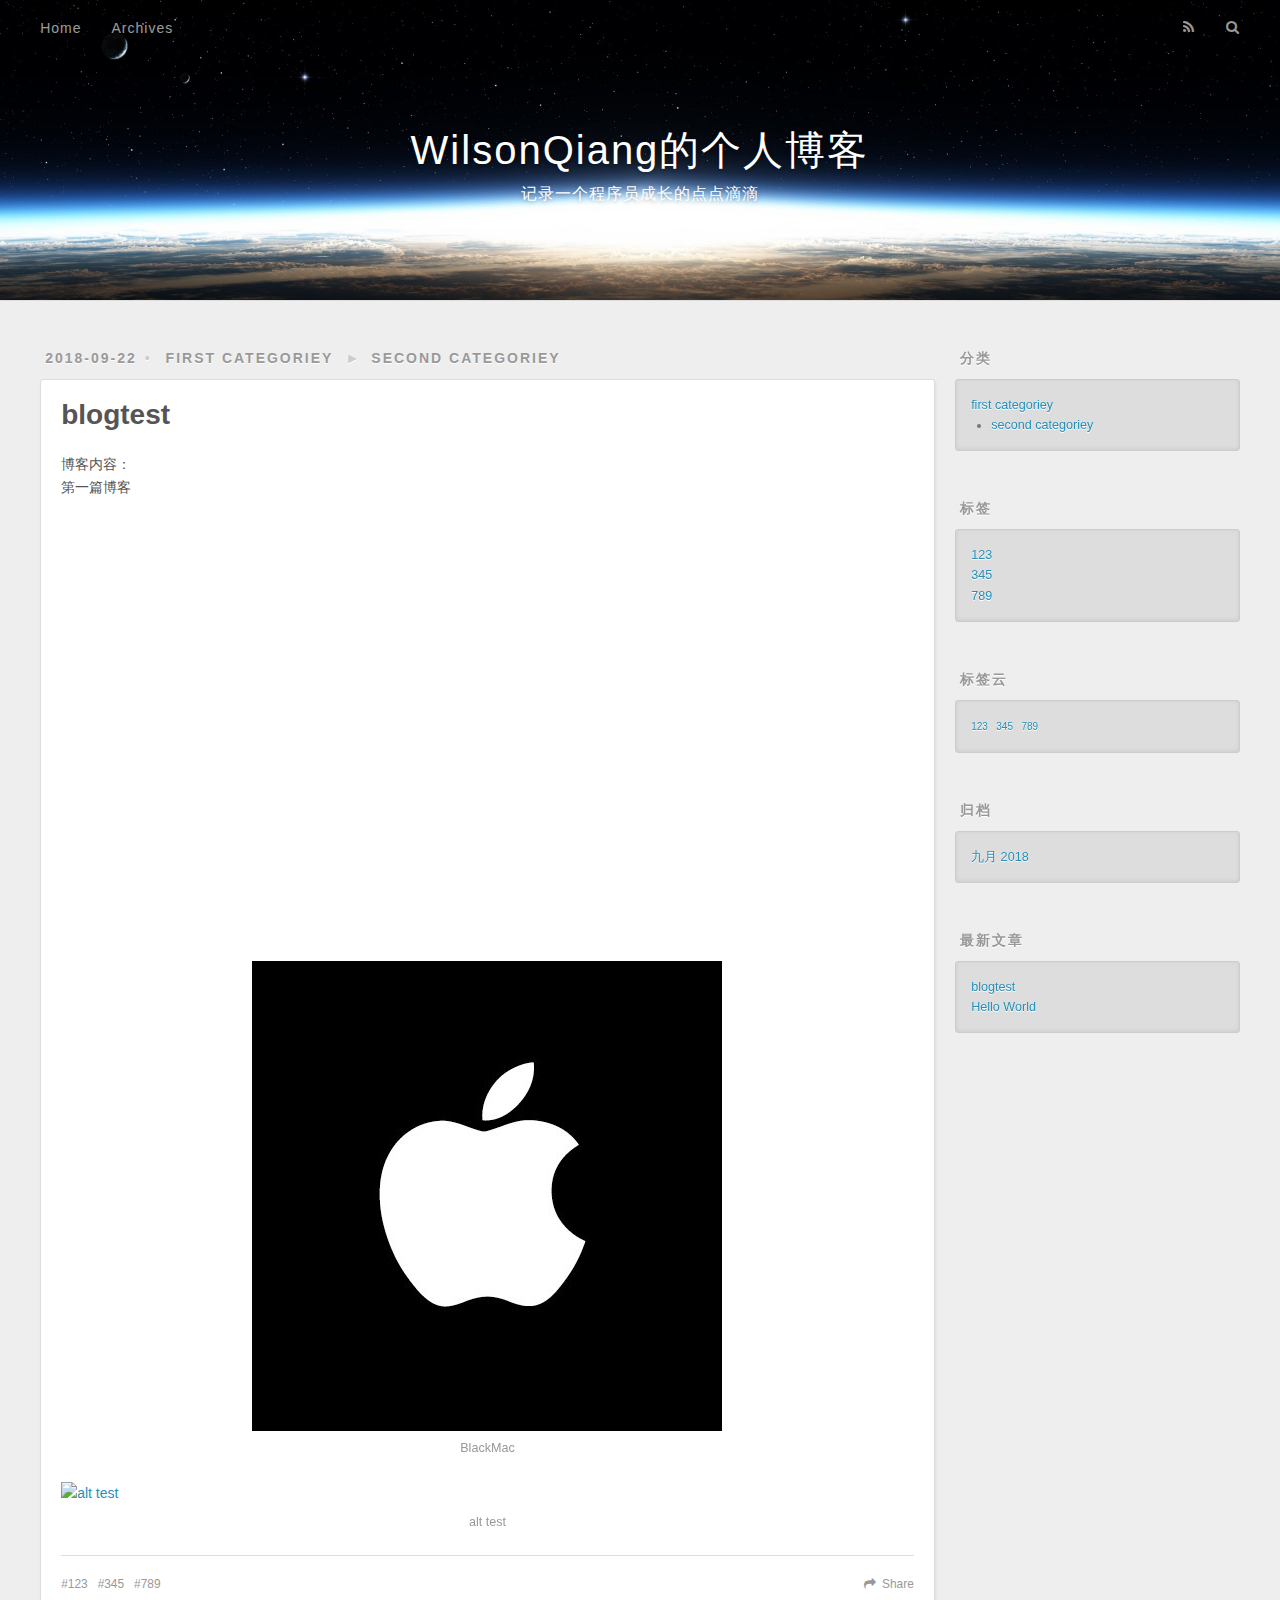
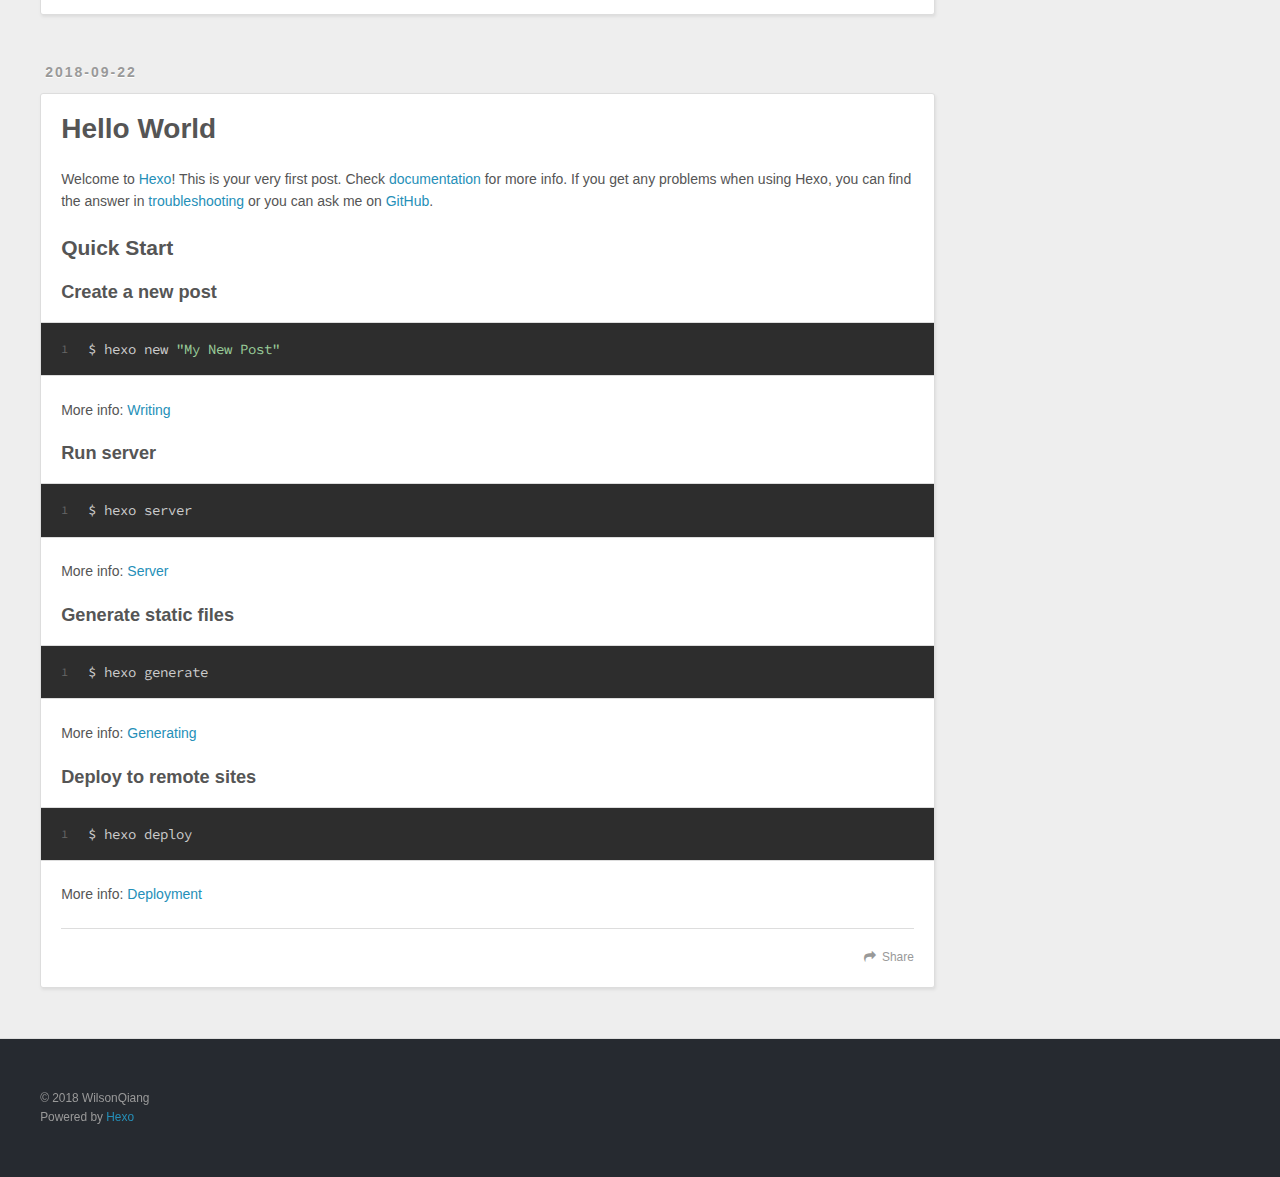
==== index.html @ ad7b4563 "Site updated: 2018-09-22 22:29:33" ====
<!DOCTYPE html>
<html>
<head>
  <meta charset="utf-8">
  

  
  <title>WilsonQiang的个人博客</title>
  <meta name="viewport" content="width=device-width, initial-scale=1, maximum-scale=1">
  <meta property="og:type" content="website">
<meta property="og:title" content="WilsonQiang的个人博客">
<meta property="og:url" content="http://yoursite.com/index.html">
<meta property="og:site_name" content="WilsonQiang的个人博客">
<meta property="og:locale" content="zh-CN">
<meta name="twitter:card" content="summary">
<meta name="twitter:title" content="WilsonQiang的个人博客">
  
    <link rel="alternate" href="/atom.xml" title="WilsonQiang的个人博客" type="application/atom+xml">
  
  
    <link rel="icon" href="/favicon.png">
  
  
    <link href="//fonts.googleapis.com/css?family=Source+Code+Pro" rel="stylesheet" type="text/css">
  
  <link rel="stylesheet" href="/css/style.css">
</head>

<body>
  <div id="container">
    <div id="wrap">
      <header id="header">
  <div id="banner"></div>
  <div id="header-outer" class="outer">
    <div id="header-title" class="inner">
      <h1 id="logo-wrap">
        <a href="/" id="logo">WilsonQiang的个人博客</a>
      </h1>
      
        <h2 id="subtitle-wrap">
          <a href="/" id="subtitle">记录一个程序员成长的点点滴滴</a>
        </h2>
      
    </div>
    <div id="header-inner" class="inner">
      <nav id="main-nav">
        <a id="main-nav-toggle" class="nav-icon"></a>
        
          <a class="main-nav-link" href="/">Home</a>
        
          <a class="main-nav-link" href="/archives">Archives</a>
        
      </nav>
      <nav id="sub-nav">
        
          <a id="nav-rss-link" class="nav-icon" href="/atom.xml" title="RSS Feed"></a>
        
        <a id="nav-search-btn" class="nav-icon" title="搜索"></a>
      </nav>
      <div id="search-form-wrap">
        <form action="//google.com/search" method="get" accept-charset="UTF-8" class="search-form"><input type="search" name="q" class="search-form-input" placeholder="Search"><button type="submit" class="search-form-submit">&#xF002;</button><input type="hidden" name="sitesearch" value="http://yoursite.com"></form>
      </div>
    </div>
  </div>
</header>
      <div class="outer">
        <section id="main">
  
    <article id="post-blogtest" class="article article-type-post" itemscope itemprop="blogPost">
  <div class="article-meta">
    <a href="/blogtest/" class="article-date">
  <time datetime="2018-09-22T13:33:08.000Z" itemprop="datePublished">2018-09-22</time>
</a>
    
  <div class="article-category">
    <a class="article-category-link" href="/categories/first-categoriey/">first categoriey</a>►<a class="article-category-link" href="/categories/first-categoriey/second-categoriey/">second categoriey</a>
  </div>

  </div>
  <div class="article-inner">
    
    
      <header class="article-header">
        
  
    <h1 itemprop="name">
      <a class="article-title" href="/blogtest/">blogtest</a>
    </h1>
  

      </header>
    
    <div class="article-entry" itemprop="articleBody">
      
        <p>博客内容：<br>    第一篇博客</p>
<iframe width="100%" height="415" src="https://www.youtube.com/embed/Pkmpj5PBp6g" frameborder="0" allow="autoplay; encrypted-media" allowfullscreen></iframe>










<!--img src="image/BlackMac.JPG",alt="alt test"-->
<p><img src="/image/BlackMac.JPG" alt="BlackMac"><br><img src="https://ss0.bdstatic.com/70cFuHSh_Q1YnxGkpoWK1HF6hhy/it/u=3675380200,3630746602&fm=27&gp=0.jpg" alt="alt test"></p>

      
    </div>
    <footer class="article-footer">
      <a data-url="http://yoursite.com/blogtest/" data-id="cjmdhd1hg00005jjbaxlo54k6" class="article-share-link">Share</a>
      
      
  <ul class="article-tag-list"><li class="article-tag-list-item"><a class="article-tag-list-link" href="/tags/123/">123</a></li><li class="article-tag-list-item"><a class="article-tag-list-link" href="/tags/345/">345</a></li><li class="article-tag-list-item"><a class="article-tag-list-link" href="/tags/789/">789</a></li></ul>

    </footer>
  </div>
  
</article>


  
    <article id="post-hello-world" class="article article-type-post" itemscope itemprop="blogPost">
  <div class="article-meta">
    <a href="/hello-world/" class="article-date">
  <time datetime="2018-09-22T05:37:06.000Z" itemprop="datePublished">2018-09-22</time>
</a>
    
  </div>
  <div class="article-inner">
    
    
      <header class="article-header">
        
  
    <h1 itemprop="name">
      <a class="article-title" href="/hello-world/">Hello World</a>
    </h1>
  

      </header>
    
    <div class="article-entry" itemprop="articleBody">
      
        <p>Welcome to <a href="https://hexo.io/" target="_blank" rel="noopener">Hexo</a>! This is your very first post. Check <a href="https://hexo.io/docs/" target="_blank" rel="noopener">documentation</a> for more info. If you get any problems when using Hexo, you can find the answer in <a href="https://hexo.io/docs/troubleshooting.html" target="_blank" rel="noopener">troubleshooting</a> or you can ask me on <a href="https://github.com/hexojs/hexo/issues" target="_blank" rel="noopener">GitHub</a>.</p>
<h2 id="Quick-Start"><a href="#Quick-Start" class="headerlink" title="Quick Start"></a>Quick Start</h2><h3 id="Create-a-new-post"><a href="#Create-a-new-post" class="headerlink" title="Create a new post"></a>Create a new post</h3><figure class="highlight bash"><table><tr><td class="gutter"><pre><span class="line">1</span><br></pre></td><td class="code"><pre><span class="line">$ hexo new <span class="string">"My New Post"</span></span><br></pre></td></tr></table></figure>
<p>More info: <a href="https://hexo.io/docs/writing.html" target="_blank" rel="noopener">Writing</a></p>
<h3 id="Run-server"><a href="#Run-server" class="headerlink" title="Run server"></a>Run server</h3><figure class="highlight bash"><table><tr><td class="gutter"><pre><span class="line">1</span><br></pre></td><td class="code"><pre><span class="line">$ hexo server</span><br></pre></td></tr></table></figure>
<p>More info: <a href="https://hexo.io/docs/server.html" target="_blank" rel="noopener">Server</a></p>
<h3 id="Generate-static-files"><a href="#Generate-static-files" class="headerlink" title="Generate static files"></a>Generate static files</h3><figure class="highlight bash"><table><tr><td class="gutter"><pre><span class="line">1</span><br></pre></td><td class="code"><pre><span class="line">$ hexo generate</span><br></pre></td></tr></table></figure>
<p>More info: <a href="https://hexo.io/docs/generating.html" target="_blank" rel="noopener">Generating</a></p>
<h3 id="Deploy-to-remote-sites"><a href="#Deploy-to-remote-sites" class="headerlink" title="Deploy to remote sites"></a>Deploy to remote sites</h3><figure class="highlight bash"><table><tr><td class="gutter"><pre><span class="line">1</span><br></pre></td><td class="code"><pre><span class="line">$ hexo deploy</span><br></pre></td></tr></table></figure>
<p>More info: <a href="https://hexo.io/docs/deployment.html" target="_blank" rel="noopener">Deployment</a></p>

      
    </div>
    <footer class="article-footer">
      <a data-url="http://yoursite.com/hello-world/" data-id="cjmdhd1hk00015jjbwvf4joep" class="article-share-link">Share</a>
      
      
    </footer>
  </div>
  
</article>


  


</section>
        
          <aside id="sidebar">
  
    
  <div class="widget-wrap">
    <h3 class="widget-title">分类</h3>
    <div class="widget">
      <ul class="category-list"><li class="category-list-item"><a class="category-list-link" href="/categories/first-categoriey/">first categoriey</a><ul class="category-list-child"><li class="category-list-item"><a class="category-list-link" href="/categories/first-categoriey/second-categoriey/">second categoriey</a></li></ul></li></ul>
    </div>
  </div>


  
    
  <div class="widget-wrap">
    <h3 class="widget-title">标签</h3>
    <div class="widget">
      <ul class="tag-list"><li class="tag-list-item"><a class="tag-list-link" href="/tags/123/">123</a></li><li class="tag-list-item"><a class="tag-list-link" href="/tags/345/">345</a></li><li class="tag-list-item"><a class="tag-list-link" href="/tags/789/">789</a></li></ul>
    </div>
  </div>


  
    
  <div class="widget-wrap">
    <h3 class="widget-title">标签云</h3>
    <div class="widget tagcloud">
      <a href="/tags/123/" style="font-size: 10px;">123</a> <a href="/tags/345/" style="font-size: 10px;">345</a> <a href="/tags/789/" style="font-size: 10px;">789</a>
    </div>
  </div>

  
    
  <div class="widget-wrap">
    <h3 class="widget-title">归档</h3>
    <div class="widget">
      <ul class="archive-list"><li class="archive-list-item"><a class="archive-list-link" href="/archives/2018/09/">九月 2018</a></li></ul>
    </div>
  </div>


  
    
  <div class="widget-wrap">
    <h3 class="widget-title">最新文章</h3>
    <div class="widget">
      <ul>
        
          <li>
            <a href="/blogtest/">blogtest</a>
          </li>
        
          <li>
            <a href="/hello-world/">Hello World</a>
          </li>
        
      </ul>
    </div>
  </div>

  
</aside>
        
      </div>
      <footer id="footer">
  
  <div class="outer">
    <div id="footer-info" class="inner">
      &copy; 2018 WilsonQiang<br>
      Powered by <a href="http://hexo.io/" target="_blank">Hexo</a>
    </div>
  </div>
</footer>
    </div>
    <nav id="mobile-nav">
  
    <a href="/" class="mobile-nav-link">Home</a>
  
    <a href="/archives" class="mobile-nav-link">Archives</a>
  
</nav>
    

<script src="//ajax.googleapis.com/ajax/libs/jquery/2.0.3/jquery.min.js"></script>


  <link rel="stylesheet" href="/fancybox/jquery.fancybox.css">
  <script src="/fancybox/jquery.fancybox.pack.js"></script>


<script src="/js/script.js"></script>



  </div>
</body>
</html>
---- css/style.css ----
body {
  width: 100%;
}
body:before,
body:after {
  content: "";
  display: table;
}
body:after {
  clear: both;
}
html,
body,
div,
span,
applet,
object,
iframe,
h1,
h2,
h3,
h4,
h5,
h6,
p,
blockquote,
pre,
a,
abbr,
acronym,
address,
big,
cite,
code,
del,
dfn,
em,
img,
ins,
kbd,
q,
s,
samp,
small,
strike,
strong,
sub,
sup,
tt,
var,
dl,
dt,
dd,
ol,
ul,
li,
fieldset,
form,
label,
legend,
table,
caption,
tbody,
tfoot,
thead,
tr,
th,
td {
  margin: 0;
  padding: 0;
  border: 0;
  outline: 0;
  font-weight: inherit;
  font-style: inherit;
  font-family: inherit;
  font-size: 100%;
  vertical-align: baseline;
}
body {
  line-height: 1;
  color: #000;
  background: #fff;
}
ol,
ul {
  list-style: none;
}
table {
  border-collapse: separate;
  border-spacing: 0;
  vertical-align: middle;
}
caption,
th,
td {
  text-align: left;
  font-weight: normal;
  vertical-align: middle;
}
a img {
  border: none;
}
input,
button {
  margin: 0;
  padding: 0;
}
input::-moz-focus-inner,
button::-moz-focus-inner {
  border: 0;
  padding: 0;
}
@font-face {
  font-family: FontAwesome;
  font-style: normal;
  font-weight: normal;
  src: url("fonts/fontawesome-webfont.eot?v=#4.0.3");
  src: url("fonts/fontawesome-webfont.eot?#iefix&v=#4.0.3") format("embedded-opentype"), url("fonts/fontawesome-webfont.woff?v=#4.0.3") format("woff"), url("fonts/fontawesome-webfont.ttf?v=#4.0.3") format("truetype"), url("fonts/fontawesome-webfont.svg#fontawesomeregular?v=#4.0.3") format("svg");
}
html,
body,
#container {
  height: 100%;
}
body {
  background: #eee;
  font: 14px -apple-system, BlinkMacSystemFont, "Segoe UI", "Roboto", "Oxygen", "Ubuntu", "Cantarell", "Fira Sans", "Droid Sans", "Helvetica Neue", sans-serif;
  -webkit-text-size-adjust: 100%;
}
.outer {
  max-width: 1220px;
  margin: 0 auto;
  padding: 0 20px;
}
.outer:before,
.outer:after {
  content: "";
  display: table;
}
.outer:after {
  clear: both;
}
.inner {
  display: inline;
  float: left;
  width: 98.33333333333333%;
  margin: 0 0.833333333333333%;
}
.left,
.alignleft {
  float: left;
}
.right,
.alignright {
  float: right;
}
.clear {
  clear: both;
}
#container {
  position: relative;
}
.mobile-nav-on {
  overflow: hidden;
}
#wrap {
  height: 100%;
  width: 100%;
  position: absolute;
  top: 0;
  left: 0;
  -webkit-transition: 0.2s ease-out;
  -moz-transition: 0.2s ease-out;
  -ms-transition: 0.2s ease-out;
  transition: 0.2s ease-out;
  z-index: 1;
  background: #eee;
}
.mobile-nav-on #wrap {
  left: 280px;
}
@media screen and (min-width: 768px) {
  #main {
    display: inline;
    float: left;
    width: 73.33333333333333%;
    margin: 0 0.833333333333333%;
  }
}
.article-date,
.article-category-link,
.archive-year,
.widget-title {
  text-decoration: none;
  text-transform: uppercase;
  letter-spacing: 2px;
  color: #999;
  margin-bottom: 1em;
  margin-left: 5px;
  line-height: 1em;
  text-shadow: 0 1px #fff;
  font-weight: bold;
}
.article-inner,
.archive-article-inner {
  background: #fff;
  -webkit-box-shadow: 1px 2px 3px #ddd;
  box-shadow: 1px 2px 3px #ddd;
  border: 1px solid #ddd;
  border-radius: 3px;
}
.article-entry h1,
.widget h1 {
  font-size: 2em;
}
.article-entry h2,
.widget h2 {
  font-size: 1.5em;
}
.article-entry h3,
.widget h3 {
  font-size: 1.3em;
}
.article-entry h4,
.widget h4 {
  font-size: 1.2em;
}
.article-entry h5,
.widget h5 {
  font-size: 1em;
}
.article-entry h6,
.widget h6 {
  font-size: 1em;
  color: #999;
}
.article-entry hr,
.widget hr {
  border: 1px dashed #ddd;
}
.article-entry strong,
.widget strong {
  font-weight: bold;
}
.article-entry em,
.widget em,
.article-entry cite,
.widget cite {
  font-style: italic;
}
.article-entry sup,
.widget sup,
.article-entry sub,
.widget sub {
  font-size: 0.75em;
  line-height: 0;
  position: relative;
  vertical-align: baseline;
}
.article-entry sup,
.widget sup {
  top: -0.5em;
}
.article-entry sub,
.widget sub {
  bottom: -0.2em;
}
.article-entry small,
.widget small {
  font-size: 0.85em;
}
.article-entry acronym,
.widget acronym,
.article-entry abbr,
.widget abbr {
  border-bottom: 1px dotted;
}
.article-entry ul,
.widget ul,
.article-entry ol,
.widget ol,
.article-entry dl,
.widget dl {
  margin: 0 20px;
  line-height: 1.6em;
}
.article-entry ul ul,
.widget ul ul,
.article-entry ol ul,
.widget ol ul,
.article-entry ul ol,
.widget ul ol,
.article-entry ol ol,
.widget ol ol {
  margin-top: 0;
  margin-bottom: 0;
}
.article-entry ul,
.widget ul {
  list-style: disc;
}
.article-entry ol,
.widget ol {
  list-style: decimal;
}
.article-entry dt,
.widget dt {
  font-weight: bold;
}
#header {
  height: 300px;
  position: relative;
  border-bottom: 1px solid #ddd;
}
#header:before,
#header:after {
  content: "";
  position: absolute;
  left: 0;
  right: 0;
  height: 40px;
}
#header:before {
  top: 0;
  background: -webkit-linear-gradient(rgba(0,0,0,0.2), transparent);
  background: -moz-linear-gradient(rgba(0,0,0,0.2), transparent);
  background: -ms-linear-gradient(rgba(0,0,0,0.2), transparent);
  background: linear-gradient(rgba(0,0,0,0.2), transparent);
}
#header:after {
  bottom: 0;
  background: -webkit-linear-gradient(transparent, rgba(0,0,0,0.2));
  background: -moz-linear-gradient(transparent, rgba(0,0,0,0.2));
  background: -ms-linear-gradient(transparent, rgba(0,0,0,0.2));
  background: linear-gradient(transparent, rgba(0,0,0,0.2));
}
#header-outer {
  height: 100%;
  position: relative;
}
#header-inner {
  position: relative;
  overflow: hidden;
}
#banner {
  position: absolute;
  top: 0;
  left: 0;
  width: 100%;
  height: 100%;
  background: url("images/banner.jpg") center #000;
  -webkit-background-size: cover;
  -moz-background-size: cover;
  background-size: cover;
  z-index: -1;
}
#header-title {
  text-align: center;
  height: 40px;
  position: absolute;
  top: 50%;
  left: 0;
  margin-top: -20px;
}
#logo,
#subtitle {
  text-decoration: none;
  color: #fff;
  font-weight: 300;
  text-shadow: 0 1px 4px rgba(0,0,0,0.3);
}
#logo {
  font-size: 40px;
  line-height: 40px;
  letter-spacing: 2px;
}
#subtitle {
  font-size: 16px;
  line-height: 16px;
  letter-spacing: 1px;
}
#subtitle-wrap {
  margin-top: 16px;
}
#main-nav {
  float: left;
  margin-left: -15px;
}
.nav-icon,
.main-nav-link {
  float: left;
  color: #fff;
  opacity: 0.6;
  text-decoration: none;
  text-shadow: 0 1px rgba(0,0,0,0.2);
  -webkit-transition: opacity 0.2s;
  -moz-transition: opacity 0.2s;
  -ms-transition: opacity 0.2s;
  transition: opacity 0.2s;
  display: block;
  padding: 20px 15px;
}
.nav-icon:hover,
.main-nav-link:hover {
  opacity: 1;
}
.nav-icon {
  font-family: FontAwesome;
  text-align: center;
  font-size: 14px;
  width: 14px;
  height: 14px;
  padding: 20px 15px;
  position: relative;
  cursor: pointer;
}
.main-nav-link {
  font-weight: 300;
  letter-spacing: 1px;
}
@media screen and (max-width: 479px) {
  .main-nav-link {
    display: none;
  }
}
#main-nav-toggle {
  display: none;
}
#main-nav-toggle:before {
  content: "\f0c9";
}
@media screen and (max-width: 479px) {
  #main-nav-toggle {
    display: block;
  }
}
#sub-nav {
  float: right;
  margin-right: -15px;
}
#nav-rss-link:before {
  content: "\f09e";
}
#nav-search-btn:before {
  content: "\f002";
}
#search-form-wrap {
  position: absolute;
  top: 15px;
  width: 150px;
  height: 30px;
  right: -150px;
  opacity: 0;
  -webkit-transition: 0.2s ease-out;
  -moz-transition: 0.2s ease-out;
  -ms-transition: 0.2s ease-out;
  transition: 0.2s ease-out;
}
#search-form-wrap.on {
  opacity: 1;
  right: 0;
}
@media screen and (max-width: 479px) {
  #search-form-wrap {
    width: 100%;
    right: -100%;
  }
}
.search-form {
  position: absolute;
  top: 0;
  left: 0;
  right: 0;
  background: #fff;
  padding: 5px 15px;
  border-radius: 15px;
  -webkit-box-shadow: 0 0 10px rgba(0,0,0,0.3);
  box-shadow: 0 0 10px rgba(0,0,0,0.3);
}
.search-form-input {
  border: none;
  background: none;
  color: #555;
  width: 100%;
  font: 13px -apple-system, BlinkMacSystemFont, "Segoe UI", "Roboto", "Oxygen", "Ubuntu", "Cantarell", "Fira Sans", "Droid Sans", "Helvetica Neue", sans-serif;
  outline: none;
}
.search-form-input::-webkit-search-results-decoration,
.search-form-input::-webkit-search-cancel-button {
  -webkit-appearance: none;
}
.search-form-submit {
  position: absolute;
  top: 50%;
  right: 10px;
  margin-top: -7px;
  font: 13px FontAwesome;
  border: none;
  background: none;
  color: #bbb;
  cursor: pointer;
}
.search-form-submit:hover,
.search-form-submit:focus {
  color: #777;
}
.article {
  margin: 50px 0;
}
.article-inner {
  overflow: hidden;
}
.article-meta:before,
.article-meta:after {
  content: "";
  display: table;
}
.article-meta:after {
  clear: both;
}
.article-date {
  float: left;
}
.article-category {
  float: left;
  line-height: 1em;
  color: #ccc;
  text-shadow: 0 1px #fff;
  margin-left: 8px;
}
.article-category:before {
  content: "\2022";
}
.article-category-link {
  margin: 0 12px 1em;
}
.article-header {
  padding: 20px 20px 0;
}
.article-title {
  text-decoration: none;
  font-size: 2em;
  font-weight: bold;
  color: #555;
  line-height: 1.1em;
  -webkit-transition: color 0.2s;
  -moz-transition: color 0.2s;
  -ms-transition: color 0.2s;
  transition: color 0.2s;
}
a.article-title:hover {
  color: #258fb8;
}
.article-entry {
  color: #555;
  padding: 0 20px;
}
.article-entry:before,
.article-entry:after {
  content: "";
  display: table;
}
.article-entry:after {
  clear: both;
}
.article-entry p,
.article-entry table {
  line-height: 1.6em;
  margin: 1.6em 0;
}
.article-entry h1,
.article-entry h2,
.article-entry h3,
.article-entry h4,
.article-entry h5,
.article-entry h6 {
  font-weight: bold;
}
.article-entry h1,
.article-entry h2,
.article-entry h3,
.article-entry h4,
.article-entry h5,
.article-entry h6 {
  line-height: 1.1em;
  margin: 1.1em 0;
}
.article-entry a {
  color: #258fb8;
  text-decoration: none;
}
.article-entry a:hover {
  text-decoration: underline;
}
.article-entry ul,
.article-entry ol,
.article-entry dl {
  margin-top: 1.6em;
  margin-bottom: 1.6em;
}
.article-entry img,
.article-entry video {
  max-width: 100%;
  height: auto;
  display: block;
  margin: auto;
}
.article-entry iframe {
  border: none;
}
.article-entry table {
  width: 100%;
  border-collapse: collapse;
  border-spacing: 0;
}
.article-entry th {
  font-weight: bold;
  border-bottom: 3px solid #ddd;
  padding-bottom: 0.5em;
}
.article-entry td {
  border-bottom: 1px solid #ddd;
  padding: 10px 0;
}
.article-entry blockquote {
  font-family: Georgia, "Times New Roman", serif;
  font-size: 1.4em;
  margin: 1.6em 20px;
  text-align: center;
}
.article-entry blockquote footer {
  font-size: 14px;
  margin: 1.6em 0;
  font-family: -apple-system, BlinkMacSystemFont, "Segoe UI", "Roboto", "Oxygen", "Ubuntu", "Cantarell", "Fira Sans", "Droid Sans", "Helvetica Neue", sans-serif;
}
.article-entry blockquote footer cite:before {
  content: "—";
  padding: 0 0.5em;
}
.article-entry .pullquote {
  text-align: left;
  width: 45%;
  margin: 0;
}
.article-entry .pullquote.left {
  margin-left: 0.5em;
  margin-right: 1em;
}
.article-entry .pullquote.right {
  margin-right: 0.5em;
  margin-left: 1em;
}
.article-entry .caption {
  color: #999;
  display: block;
  font-size: 0.9em;
  margin-top: 0.5em;
  position: relative;
  text-align: center;
}
.article-entry .video-container {
  position: relative;
  padding-top: 56.25%;
  height: 0;
  overflow: hidden;
}
.article-entry .video-container iframe,
.article-entry .video-container object,
.article-entry .video-container embed {
  position: absolute;
  top: 0;
  left: 0;
  width: 100%;
  height: 100%;
  margin-top: 0;
}
.article-more-link a {
  display: inline-block;
  line-height: 1em;
  padding: 6px 15px;
  border-radius: 15px;
  background: #eee;
  color: #999;
  text-shadow: 0 1px #fff;
  text-decoration: none;
}
.article-more-link a:hover {
  background: #258fb8;
  color: #fff;
  text-decoration: none;
  text-shadow: 0 1px #1e7293;
}
.article-footer {
  font-size: 0.85em;
  line-height: 1.6em;
  border-top: 1px solid #ddd;
  padding-top: 1.6em;
  margin: 0 20px 20px;
}
.article-footer:before,
.article-footer:after {
  content: "";
  display: table;
}
.article-footer:after {
  clear: both;
}
.article-footer a {
  color: #999;
  text-decoration: none;
}
.article-footer a:hover {
  color: #555;
}
.article-tag-list-item {
  float: left;
  margin-right: 10px;
}
.article-tag-list-link:before {
  content: "#";
}
.article-comment-link {
  float: right;
}
.article-comment-link:before {
  content: "\f075";
  font-family: FontAwesome;
  padding-right: 8px;
}
.article-share-link {
  cursor: pointer;
  float: right;
  margin-left: 20px;
}
.article-share-link:before {
  content: "\f064";
  font-family: FontAwesome;
  padding-right: 6px;
}
#article-nav {
  position: relative;
}
#article-nav:before,
#article-nav:after {
  content: "";
  display: table;
}
#article-nav:after {
  clear: both;
}
@media screen and (min-width: 768px) {
  #article-nav {
    margin: 50px 0;
  }
  #article-nav:before {
    width: 8px;
    height: 8px;
    position: absolute;
    top: 50%;
    left: 50%;
    margin-top: -4px;
    margin-left: -4px;
    content: "";
    border-radius: 50%;
    background: #ddd;
    -webkit-box-shadow: 0 1px 2px #fff;
    box-shadow: 0 1px 2px #fff;
  }
}
.article-nav-link-wrap {
  text-decoration: none;
  text-shadow: 0 1px #fff;
  color: #999;
  -webkit-box-sizing: border-box;
  -moz-box-sizing: border-box;
  box-sizing: border-box;
  margin-top: 50px;
  text-align: center;
  display: block;
}
.article-nav-link-wrap:hover {
  color: #555;
}
@media screen and (min-width: 768px) {
  .article-nav-link-wrap {
    width: 50%;
    margin-top: 0;
  }
}
@media screen and (min-width: 768px) {
  #article-nav-newer {
    float: left;
    text-align: right;
    padding-right: 20px;
  }
}
@media screen and (min-width: 768px) {
  #article-nav-older {
    float: right;
    text-align: left;
    padding-left: 20px;
  }
}
.article-nav-caption {
  text-transform: uppercase;
  letter-spacing: 2px;
  color: #ddd;
  line-height: 1em;
  font-weight: bold;
}
#article-nav-newer .article-nav-caption {
  margin-right: -2px;
}
.article-nav-title {
  font-size: 0.85em;
  line-height: 1.6em;
  margin-top: 0.5em;
}
.article-share-box {
  position: absolute;
  display: none;
  background: #fff;
  -webkit-box-shadow: 1px 2px 10px rgba(0,0,0,0.2);
  box-shadow: 1px 2px 10px rgba(0,0,0,0.2);
  border-radius: 3px;
  margin-left: -145px;
  overflow: hidden;
  z-index: 1;
}
.article-share-box.on {
  display: block;
}
.article-share-input {
  width: 100%;
  background: none;
  -webkit-box-sizing: border-box;
  -moz-box-sizing: border-box;
  box-sizing: border-box;
  font: 14px -apple-system, BlinkMacSystemFont, "Segoe UI", "Roboto", "Oxygen", "Ubuntu", "Cantarell", "Fira Sans", "Droid Sans", "Helvetica Neue", sans-serif;
  padding: 0 15px;
  color: #555;
  outline: none;
  border: 1px solid #ddd;
  border-radius: 3px 3px 0 0;
  height: 36px;
  line-height: 36px;
}
.article-share-links {
  background: #eee;
}
.article-share-links:before,
.article-share-links:after {
  content: "";
  display: table;
}
.article-share-links:after {
  clear: both;
}
.article-share-twitter,
.article-share-facebook,
.article-share-pinterest,
.article-share-google {
  width: 50px;
  height: 36px;
  display: block;
  float: left;
  position: relative;
  color: #999;
  text-shadow: 0 1px #fff;
}
.article-share-twitter:before,
.article-share-facebook:before,
.article-share-pinterest:before,
.article-share-google:before {
  font-size: 20px;
  font-family: FontAwesome;
  width: 20px;
  height: 20px;
  position: absolute;
  top: 50%;
  left: 50%;
  margin-top: -10px;
  margin-left: -10px;
  text-align: center;
}
.article-share-twitter:hover,
.article-share-facebook:hover,
.article-share-pinterest:hover,
.article-share-google:hover {
  color: #fff;
}
.article-share-twitter:before {
  content: "\f099";
}
.article-share-twitter:hover {
  background: #00aced;
  text-shadow: 0 1px #008abe;
}
.article-share-facebook:before {
  content: "\f09a";
}
.article-share-facebook:hover {
  background: #3b5998;
  text-shadow: 0 1px #2f477a;
}
.article-share-pinterest:before {
  content: "\f0d2";
}
.article-share-pinterest:hover {
  background: #cb2027;
  text-shadow: 0 1px #a21a1f;
}
.article-share-google:before {
  content: "\f0d5";
}
.article-share-google:hover {
  background: #dd4b39;
  text-shadow: 0 1px #be3221;
}
.article-gallery {
  background: #000;
  position: relative;
}
.article-gallery-photos {
  position: relative;
  overflow: hidden;
}
.article-gallery-img {
  display: none;
  max-width: 100%;
}
.article-gallery-img:first-child {
  display: block;
}
.article-gallery-img.loaded {
  position: absolute;
  display: block;
}
.article-gallery-img img {
  display: block;
  max-width: 100%;
  margin: 0 auto;
}
#comments {
  background: #fff;
  -webkit-box-shadow: 1px 2px 3px #ddd;
  box-shadow: 1px 2px 3px #ddd;
  padding: 20px;
  border: 1px solid #ddd;
  border-radius: 3px;
  margin: 50px 0;
}
#comments a {
  color: #258fb8;
}
.archives-wrap {
  margin: 50px 0;
}
.archives:before,
.archives:after {
  content: "";
  display: table;
}
.archives:after {
  clear: both;
}
.archive-year-wrap {
  margin-bottom: 1em;
}
.archives {
  -webkit-column-gap: 10px;
  -moz-column-gap: 10px;
  column-gap: 10px;
}
@media screen and (min-width: 480px) and (max-width: 767px) {
  .archives {
    -webkit-column-count: 2;
    -moz-column-count: 2;
    column-count: 2;
  }
}
@media screen and (min-width: 768px) {
  .archives {
    -webkit-column-count: 3;
    -moz-column-count: 3;
    column-count: 3;
  }
}
.archive-article {
  -webkit-column-break-inside: avoid;
  page-break-inside: avoid;
  overflow: hidden;
  break-inside: avoid-column;
}
.archive-article-inner {
  padding: 10px;
  margin-bottom: 15px;
}
.archive-article-title {
  text-decoration: none;
  font-weight: bold;
  color: #555;
  -webkit-transition: color 0.2s;
  -moz-transition: color 0.2s;
  -ms-transition: color 0.2s;
  transition: color 0.2s;
  line-height: 1.6em;
}
.archive-article-title:hover {
  color: #258fb8;
}
.archive-article-footer {
  margin-top: 1em;
}
.archive-article-date {
  color: #999;
  text-decoration: none;
  font-size: 0.85em;
  line-height: 1em;
  margin-bottom: 0.5em;
  display: block;
}
#page-nav {
  margin: 50px auto;
  background: #fff;
  -webkit-box-shadow: 1px 2px 3px #ddd;
  box-shadow: 1px 2px 3px #ddd;
  border: 1px solid #ddd;
  border-radius: 3px;
  text-align: center;
  color: #999;
  overflow: hidden;
}
#page-nav:before,
#page-nav:after {
  content: "";
  display: table;
}
#page-nav:after {
  clear: both;
}
#page-nav a,
#page-nav span {
  padding: 10px 20px;
  line-height: 1;
  height: 2ex;
}
#page-nav a {
  color: #999;
  text-decoration: none;
}
#page-nav a:hover {
  background: #999;
  color: #fff;
}
#page-nav .prev {
  float: left;
}
#page-nav .next {
  float: right;
}
#page-nav .page-number {
  display: inline-block;
}
@media screen and (max-width: 479px) {
  #page-nav .page-number {
    display: none;
  }
}
#page-nav .current {
  color: #555;
  font-weight: bold;
}
#page-nav .space {
  color: #ddd;
}
#footer {
  background: #262a30;
  padding: 50px 0;
  border-top: 1px solid #ddd;
  color: #999;
}
#footer a {
  color: #258fb8;
  text-decoration: none;
}
#footer a:hover {
  text-decoration: underline;
}
#footer-info {
  line-height: 1.6em;
  font-size: 0.85em;
}
.article-entry pre,
.article-entry .highlight {
  background: #2d2d2d;
  margin: 0 -20px;
  padding: 15px 20px;
  border-style: solid;
  border-color: #ddd;
  border-width: 1px 0;
  overflow: auto;
  color: #ccc;
  line-height: 22.400000000000002px;
}
.article-entry .highlight .gutter pre,
.article-entry .gist .gist-file .gist-data .line-numbers {
  color: #666;
  font-size: 0.85em;
}
.article-entry pre,
.article-entry code {
  font-family: "Source Code Pro", Consolas, Monaco, Menlo, Consolas, monospace;
}
.article-entry code {
  background: #eee;
  text-shadow: 0 1px #fff;
  padding: 0 0.3em;
}
.article-entry pre code {
  background: none;
  text-shadow: none;
  padding: 0;
}
.article-entry .highlight pre {
  border: none;
  margin: 0;
  padding: 0;
}
.article-entry .highlight table {
  margin: 0;
  width: auto;
}
.article-entry .highlight td {
  border: none;
  padding: 0;
}
.article-entry .highlight figcaption {
  font-size: 0.85em;
  color: #999;
  line-height: 1em;
  margin-bottom: 1em;
}
.article-entry .highlight figcaption:before,
.article-entry .highlight figcaption:after {
  content: "";
  display: table;
}
.article-entry .highlight figcaption:after {
  clear: both;
}
.article-entry .highlight figcaption a {
  float: right;
}
.article-entry .highlight .gutter pre {
  text-align: right;
  padding-right: 20px;
}
.article-entry .highlight .line {
  height: 22.400000000000002px;
}
.article-entry .highlight .line.marked {
  background: #515151;
}
.article-entry .gist {
  margin: 0 -20px;
  border-style: solid;
  border-color: #ddd;
  border-width: 1px 0;
  background: #2d2d2d;
  padding: 15px 20px 15px 0;
}
.article-entry .gist .gist-file {
  border: none;
  font-family: "Source Code Pro", Consolas, Monaco, Menlo, Consolas, monospace;
  margin: 0;
}
.article-entry .gist .gist-file .gist-data {
  background: none;
  border: none;
}
.article-entry .gist .gist-file .gist-data .line-numbers {
  background: none;
  border: none;
  padding: 0 20px 0 0;
}
.article-entry .gist .gist-file .gist-data .line-data {
  padding: 0 !important;
}
.article-entry .gist .gist-file .highlight {
  margin: 0;
  padding: 0;
  border: none;
}
.article-entry .gist .gist-file .gist-meta {
  background: #2d2d2d;
  color: #999;
  font: 0.85em -apple-system, BlinkMacSystemFont, "Segoe UI", "Roboto", "Oxygen", "Ubuntu", "Cantarell", "Fira Sans", "Droid Sans", "Helvetica Neue", sans-serif;
  text-shadow: 0 0;
  padding: 0;
  margin-top: 1em;
  margin-left: 20px;
}
.article-entry .gist .gist-file .gist-meta a {
  color: #258fb8;
  font-weight: normal;
}
.article-entry .gist .gist-file .gist-meta a:hover {
  text-decoration: underline;
}
pre .comment,
pre .title {
  color: #999;
}
pre .variable,
pre .attribute,
pre .tag,
pre .regexp,
pre .ruby .constant,
pre .xml .tag .title,
pre .xml .pi,
pre .xml .doctype,
pre .html .doctype,
pre .css .id,
pre .css .class,
pre .css .pseudo {
  color: #f2777a;
}
pre .number,
pre .preprocessor,
pre .built_in,
pre .literal,
pre .params,
pre .constant {
  color: #f99157;
}
pre .class,
pre .ruby .class .title,
pre .css .rules .attribute {
  color: #9c9;
}
pre .string,
pre .value,
pre .inheritance,
pre .header,
pre .ruby .symbol,
pre .xml .cdata {
  color: #9c9;
}
pre .css .hexcolor {
  color: #6cc;
}
pre .function,
pre .python .decorator,
pre .python .title,
pre .ruby .function .title,
pre .ruby .title .keyword,
pre .perl .sub,
pre .javascript .title,
pre .coffeescript .title {
  color: #69c;
}
pre .keyword,
pre .javascript .function {
  color: #c9c;
}
@media screen and (max-width: 479px) {
  #mobile-nav {
    position: absolute;
    top: 0;
    left: 0;
    width: 280px;
    height: 100%;
    background: #191919;
    border-right: 1px solid #fff;
  }
}
@media screen and (max-width: 479px) {
  .mobile-nav-link {
    display: block;
    color: #999;
    text-decoration: none;
    padding: 15px 20px;
    font-weight: bold;
  }
  .mobile-nav-link:hover {
    color: #fff;
  }
}
@media screen and (min-width: 768px) {
  #sidebar {
    display: inline;
    float: left;
    width: 23.333333333333332%;
    margin: 0 0.833333333333333%;
  }
}
.widget-wrap {
  margin: 50px 0;
}
.widget {
  color: #777;
  text-shadow: 0 1px #fff;
  background: #ddd;
  -webkit-box-shadow: 0 -1px 4px #ccc inset;
  box-shadow: 0 -1px 4px #ccc inset;
  border: 1px solid #ccc;
  padding: 15px;
  border-radius: 3px;
}
.widget a {
  color: #258fb8;
  text-decoration: none;
}
.widget a:hover {
  text-decoration: underline;
}
.widget ul ul,
.widget ol ul,
.widget dl ul,
.widget ul ol,
.widget ol ol,
.widget dl ol,
.widget ul dl,
.widget ol dl,
.widget dl dl {
  margin-left: 15px;
  list-style: disc;
}
.widget {
  line-height: 1.6em;
  word-wrap: break-word;
  font-size: 0.9em;
}
.widget ul,
.widget ol {
  list-style: none;
  margin: 0;
}
.widget ul ul,
.widget ol ul,
.widget ul ol,
.widget ol ol {
  margin: 0 20px;
}
.widget ul ul,
.widget ol ul {
  list-style: disc;
}
.widget ul ol,
.widget ol ol {
  list-style: decimal;
}
.category-list-count,
.tag-list-count,
.archive-list-count {
  padding-left: 5px;
  color: #999;
  font-size: 0.85em;
}
.category-list-count:before,
.tag-list-count:before,
.archive-list-count:before {
  content: "(";
}
.category-list-count:after,
.tag-list-count:after,
.archive-list-count:after {
  content: ")";
}
.tagcloud a {
  margin-right: 5px;
  display: inline-block;
}
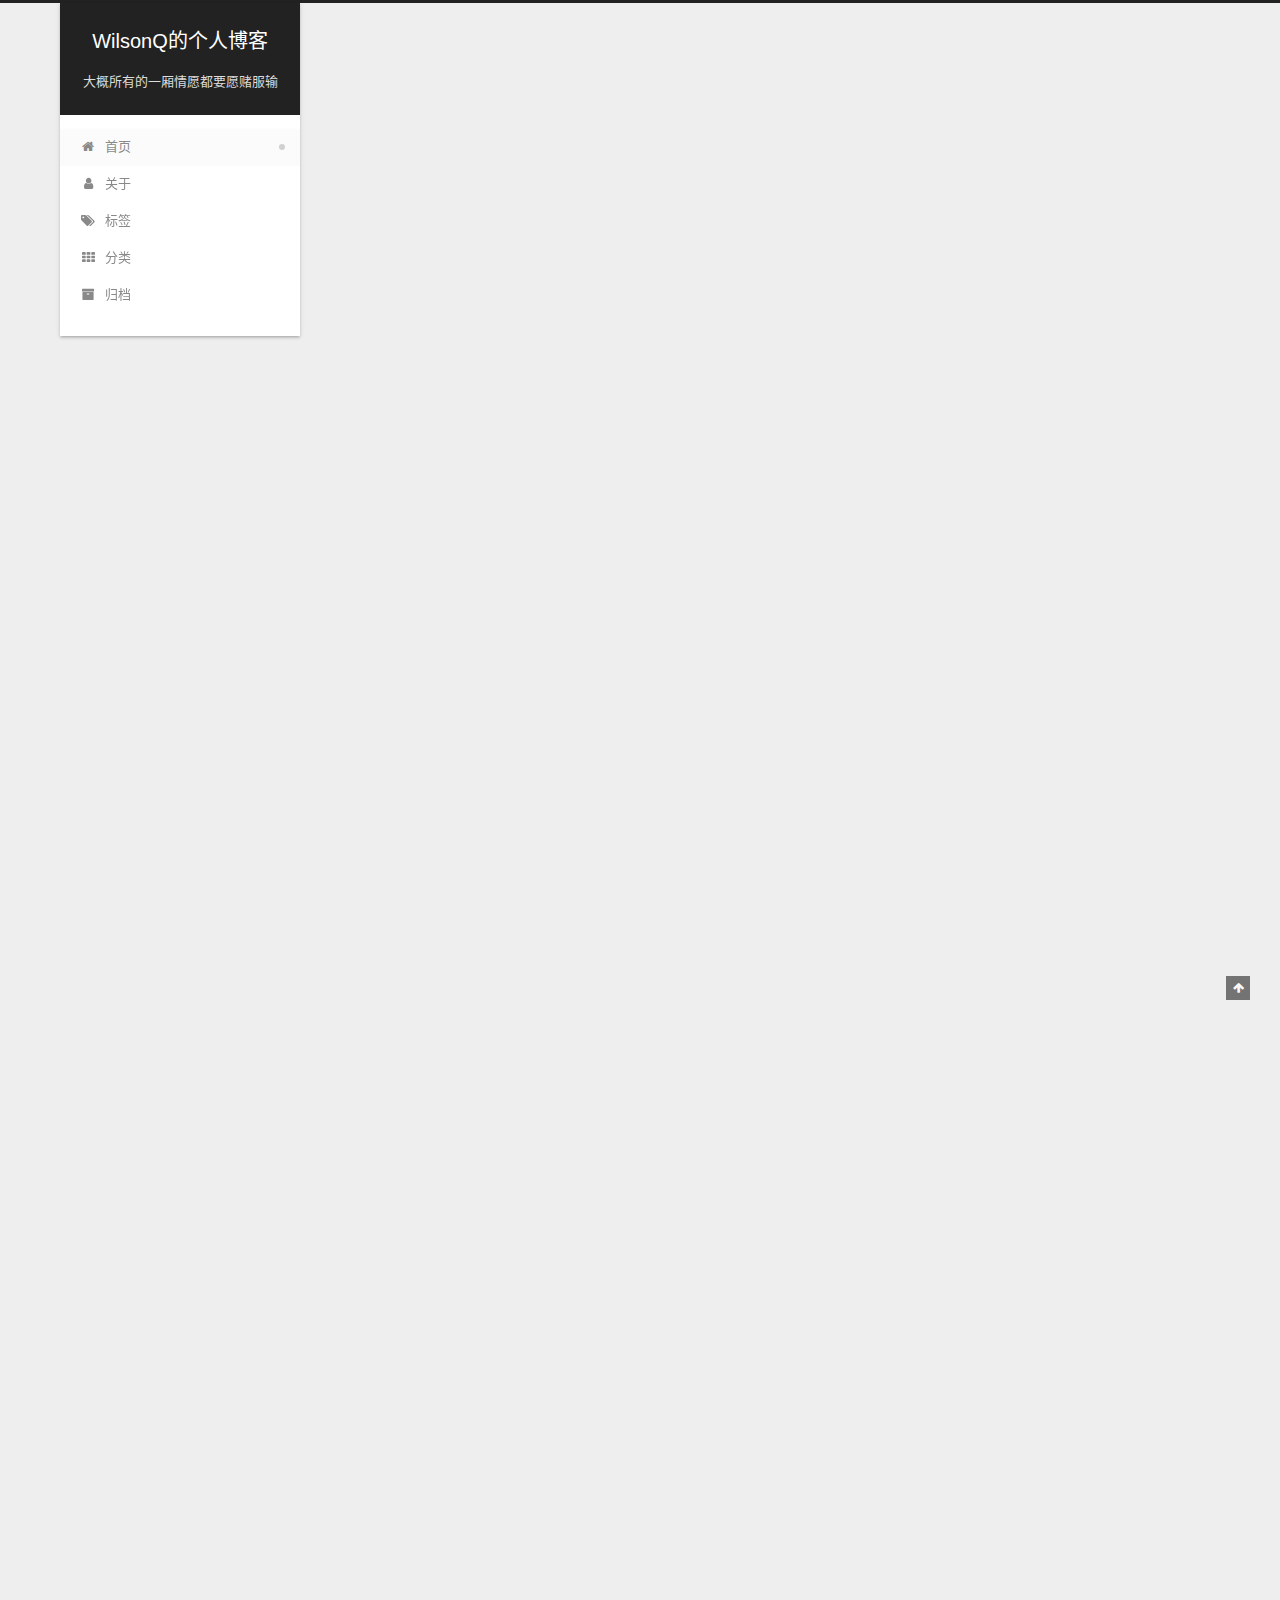
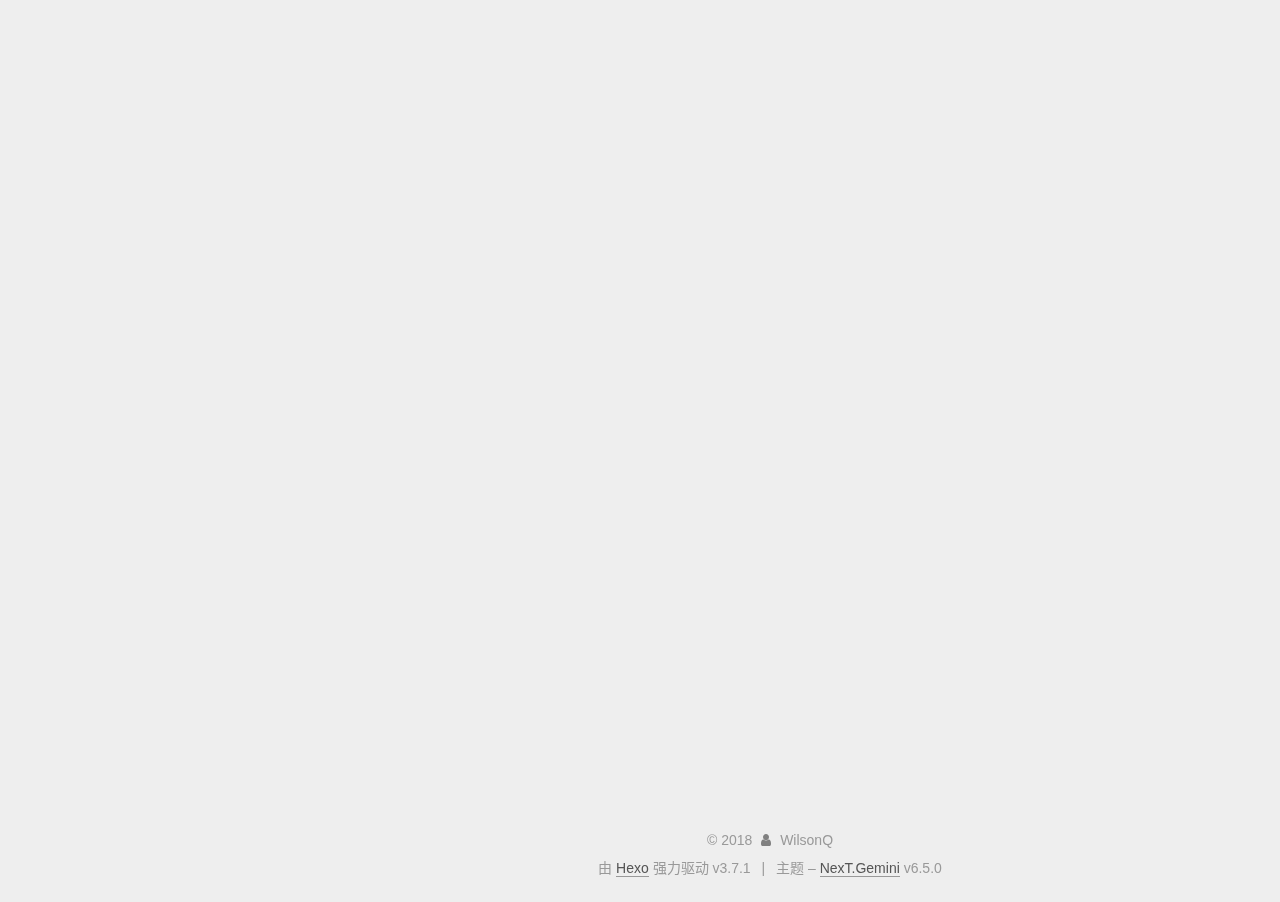
==== commit 41d685b5: "Site updated: 2018-11-08 12:59:14" ====
--- a/index.html
+++ b/index.html
@@ -1,150 +1,592 @@
 <!DOCTYPE html>
-<html>
+
+
+
+
+
+
+
+
+
+
+
+
+  
+
+
+<html class="theme-next gemini use-motion" lang="zh-CN">
 <head>
-  <meta charset="utf-8">
-  
-
-  
-  <title>WilsonQiang的个人博客</title>
-  <meta name="viewport" content="width=device-width, initial-scale=1, maximum-scale=1">
+  <meta charset="UTF-8"/>
+<meta http-equiv="X-UA-Compatible" content="IE=edge" />
+<meta name="viewport" content="width=device-width, initial-scale=1, maximum-scale=2"/>
+<meta name="theme-color" content="#222">
+
+
+
+
+
+
+
+
+
+
+
+
+<meta http-equiv="Cache-Control" content="no-transform" />
+<meta http-equiv="Cache-Control" content="no-siteapp" />
+
+
+
+
+
+
+
+
+
+
+
+
+
+
+
+
+
+
+
+
+
+
+<link href="/lib/font-awesome/css/font-awesome.min.css?v=4.6.2" rel="stylesheet" type="text/css" />
+
+<link href="/css/main.css?v=6.5.0" rel="stylesheet" type="text/css" />
+
+
+  <link rel="apple-touch-icon" sizes="180x180" href="/images/apple-touch-icon-next.png?v=6.5.0">
+
+
+  <link rel="icon" type="image/png" sizes="32x32" href="/images/favicon-32x32-next.png?v=6.5.0">
+
+
+  <link rel="icon" type="image/png" sizes="16x16" href="/images/favicon-16x16-next.png?v=6.5.0">
+
+
+  <link rel="mask-icon" href="/images/logo.svg?v=6.5.0" color="#222">
+
+
+
+
+
+
+
+
+
+<script type="text/javascript" id="hexo.configurations">
+  var NexT = window.NexT || {};
+  var CONFIG = {
+    root: '/',
+    scheme: 'Gemini',
+    version: '6.5.0',
+    sidebar: {"position":"left","display":"post","offset":12,"b2t":false,"scrollpercent":false,"onmobile":false},
+    fancybox: false,
+    fastclick: false,
+    lazyload: false,
+    tabs: true,
+    motion: {"enable":true,"async":false,"transition":{"post_block":"fadeIn","post_header":"slideDownIn","post_body":"slideDownIn","coll_header":"slideLeftIn","sidebar":"slideUpIn"}},
+    algolia: {
+      applicationID: '',
+      apiKey: '',
+      indexName: '',
+      hits: {"per_page":10},
+      labels: {"input_placeholder":"Search for Posts","hits_empty":"We didn't find any results for the search: ${query}","hits_stats":"${hits} results found in ${time} ms"}
+    }
+  };
+</script>
+
+
+  
+
+
+
+
   <meta property="og:type" content="website">
-<meta property="og:title" content="WilsonQiang的个人博客">
+<meta property="og:title" content="WilsonQ的个人博客">
 <meta property="og:url" content="http://yoursite.com/index.html">
-<meta property="og:site_name" content="WilsonQiang的个人博客">
+<meta property="og:site_name" content="WilsonQ的个人博客">
 <meta property="og:locale" content="zh-CN">
 <meta name="twitter:card" content="summary">
-<meta name="twitter:title" content="WilsonQiang的个人博客">
-  
-    <link rel="alternate" href="/atom.xml" title="WilsonQiang的个人博客" type="application/atom+xml">
-  
-  
-    <link rel="icon" href="/favicon.png">
-  
-  
-    <link href="//fonts.googleapis.com/css?family=Source+Code+Pro" rel="stylesheet" type="text/css">
-  
-  <link rel="stylesheet" href="/css/style.css">
+<meta name="twitter:title" content="WilsonQ的个人博客">
+
+
+
+
+
+
+  <link rel="canonical" href="http://yoursite.com/"/>
+
+
+
+<script type="text/javascript" id="page.configurations">
+  CONFIG.page = {
+    sidebar: "",
+  };
+</script>
+
+  <title>WilsonQ的个人博客</title>
+  
+
+
+
+
+
+
+  <script type="text/javascript">
+    var _hmt = _hmt || [];
+    (function() {
+      var hm = document.createElement("script");
+      hm.src = "https://hm.baidu.com/hm.js?b6f737d6f442ff6196a5c496fd5db2f2";
+      var s = document.getElementsByTagName("script")[0];
+      s.parentNode.insertBefore(hm, s);
+    })();
+  </script>
+
+
+
+
+
+
+  <noscript>
+  <style type="text/css">
+    .use-motion .motion-element,
+    .use-motion .brand,
+    .use-motion .menu-item,
+    .sidebar-inner,
+    .use-motion .post-block,
+    .use-motion .pagination,
+    .use-motion .comments,
+    .use-motion .post-header,
+    .use-motion .post-body,
+    .use-motion .collection-title { opacity: initial; }
+
+    .use-motion .logo,
+    .use-motion .site-title,
+    .use-motion .site-subtitle {
+      opacity: initial;
+      top: initial;
+    }
+
+    .use-motion {
+      .logo-line-before i { left: initial; }
+      .logo-line-after i { right: initial; }
+    }
+  </style>
+</noscript>
+
 </head>
 
-<body>
-  <div id="container">
-    <div id="wrap">
-      <header id="header">
-  <div id="banner"></div>
-  <div id="header-outer" class="outer">
-    <div id="header-title" class="inner">
-      <h1 id="logo-wrap">
-        <a href="/" id="logo">WilsonQiang的个人博客</a>
-      </h1>
-      
-        <h2 id="subtitle-wrap">
-          <a href="/" id="subtitle">记录一个程序员成长的点点滴滴</a>
-        </h2>
-      
+<body itemscope itemtype="http://schema.org/WebPage" lang="zh-CN">
+
+  
+  
+    
+  
+
+  <div class="container sidebar-position-left 
+  page-home">
+    <div class="headband"></div>
+
+    <header id="header" class="header" itemscope itemtype="http://schema.org/WPHeader">
+      <div class="header-inner"><div class="site-brand-wrapper">
+  <div class="site-meta ">
+    
+
+    <div class="custom-logo-site-title">
+      <a href="/" class="brand" rel="start">
+        <span class="logo-line-before"><i></i></span>
+        <span class="site-title">WilsonQ的个人博客</span>
+        <span class="logo-line-after"><i></i></span>
+      </a>
     </div>
-    <div id="header-inner" class="inner">
-      <nav id="main-nav">
-        <a id="main-nav-toggle" class="nav-icon"></a>
-        
-          <a class="main-nav-link" href="/">Home</a>
-        
-          <a class="main-nav-link" href="/archives">Archives</a>
-        
-      </nav>
-      <nav id="sub-nav">
-        
-          <a id="nav-rss-link" class="nav-icon" href="/atom.xml" title="RSS Feed"></a>
-        
-        <a id="nav-search-btn" class="nav-icon" title="搜索"></a>
-      </nav>
-      <div id="search-form-wrap">
-        <form action="//google.com/search" method="get" accept-charset="UTF-8" class="search-form"><input type="search" name="q" class="search-form-input" placeholder="Search"><button type="submit" class="search-form-submit">&#xF002;</button><input type="hidden" name="sitesearch" value="http://yoursite.com"></form>
-      </div>
-    </div>
+    
+      
+        <p class="site-subtitle">大概所有的一厢情愿都要愿赌服输</p>
+      
+    
   </div>
-</header>
-      <div class="outer">
-        <section id="main">
-  
-    <article id="post-blogtest" class="article article-type-post" itemscope itemprop="blogPost">
-  <div class="article-meta">
-    <a href="/blogtest/" class="article-date">
-  <time datetime="2018-09-22T13:33:08.000Z" itemprop="datePublished">2018-09-22</time>
-</a>
-    
-  <div class="article-category">
-    <a class="article-category-link" href="/categories/first-categoriey/">first categoriey</a>►<a class="article-category-link" href="/categories/first-categoriey/second-categoriey/">second categoriey</a>
+
+  <div class="site-nav-toggle">
+    <button aria-label="切换导航栏">
+      <span class="btn-bar"></span>
+      <span class="btn-bar"></span>
+      <span class="btn-bar"></span>
+    </button>
   </div>
-
-  </div>
-  <div class="article-inner">
-    
-    
-      <header class="article-header">
-        
-  
-    <h1 itemprop="name">
-      <a class="article-title" href="/blogtest/">blogtest</a>
-    </h1>
-  
-
+</div>
+
+
+
+<nav class="site-nav">
+  
+    <ul id="menu" class="menu">
+      
+        
+        
+        
+          
+          <li class="menu-item menu-item-home menu-item-active">
+    <a href="/" rel="section">
+      <i class="menu-item-icon fa fa-fw fa-home"></i> <br />首页</a>
+  </li>
+        
+        
+        
+          
+          <li class="menu-item menu-item-about">
+    <a href="/about/" rel="section">
+      <i class="menu-item-icon fa fa-fw fa-user"></i> <br />关于</a>
+  </li>
+        
+        
+        
+          
+          <li class="menu-item menu-item-tags">
+    <a href="/tags/" rel="section">
+      <i class="menu-item-icon fa fa-fw fa-tags"></i> <br />标签</a>
+  </li>
+        
+        
+        
+          
+          <li class="menu-item menu-item-categories">
+    <a href="/categories/" rel="section">
+      <i class="menu-item-icon fa fa-fw fa-th"></i> <br />分类</a>
+  </li>
+        
+        
+        
+          
+          <li class="menu-item menu-item-archives">
+    <a href="/archives/" rel="section">
+      <i class="menu-item-icon fa fa-fw fa-archive"></i> <br />归档</a>
+  </li>
+
+      
+      
+    </ul>
+  
+
+  
+
+  
+</nav>
+
+
+
+  
+
+
+
+</div>
+    </header>
+
+    
+
+
+    <main id="main" class="main">
+      <div class="main-inner">
+        <div class="content-wrap">
+          
+            
+
+          
+          <div id="content" class="content">
+            
+  <section id="posts" class="posts-expand">
+    
+      
+
+  
+
+  
+  
+  
+
+  
+
+  <article class="post post-type-normal" itemscope itemtype="http://schema.org/Article">
+  
+  
+  
+  <div class="post-block">
+    <link itemprop="mainEntityOfPage" href="http://yoursite.com/blogtest/">
+
+    <span hidden itemprop="author" itemscope itemtype="http://schema.org/Person">
+      <meta itemprop="name" content="WilsonQ">
+      <meta itemprop="description" content="">
+      <meta itemprop="image" content="/uploads/avatar.jpg">
+    </span>
+
+    <span hidden itemprop="publisher" itemscope itemtype="http://schema.org/Organization">
+      <meta itemprop="name" content="WilsonQ的个人博客">
+    </span>
+
+    
+      <header class="post-header">
+
+        
+        
+          <h1 class="post-title" itemprop="name headline">
+                
+                <a class="post-title-link" href="/blogtest/" itemprop="url">
+                  blogtest
+                </a>
+              
+            
+          </h1>
+        
+
+        <div class="post-meta">
+          <span class="post-time">
+
+            
+            
+            
+
+            
+              <span class="post-meta-item-icon">
+                <i class="fa fa-calendar-o"></i>
+              </span>
+              
+                <span class="post-meta-item-text">发表于</span>
+              
+
+              
+                
+              
+
+              <time title="创建时间：2018-09-22 21:33:08" itemprop="dateCreated datePublished" datetime="2018-09-22T21:33:08+08:00">2018-09-22</time>
+            
+
+            
+              
+
+              
+                
+                <span class="post-meta-divider">|</span>
+                
+
+                <span class="post-meta-item-icon">
+                  <i class="fa fa-calendar-check-o"></i>
+                </span>
+                
+                  <span class="post-meta-item-text">更新于</span>
+                
+                <time title="修改时间：2018-09-23 14:14:01" itemprop="dateModified" datetime="2018-09-23T14:14:01+08:00">2018-09-23</time>
+              
+            
+          </span>
+
+          
+            <span class="post-category" >
+            
+              <span class="post-meta-divider">|</span>
+            
+              <span class="post-meta-item-icon">
+                <i class="fa fa-folder-o"></i>
+              </span>
+              
+                <span class="post-meta-item-text">分类于</span>
+              
+              
+                <span itemprop="about" itemscope itemtype="http://schema.org/Thing"><a href="/categories/first-categoriey/" itemprop="url" rel="index"><span itemprop="name">first categoriey</span></a></span>
+
+                
+                
+                  ，
+                
+              
+                <span itemprop="about" itemscope itemtype="http://schema.org/Thing"><a href="/categories/first-categoriey/second-categoriey/" itemprop="url" rel="index"><span itemprop="name">second categoriey</span></a></span>
+
+                
+                
+              
+            </span>
+          
+
+          
+            
+          
+
+          
+          
+
+          
+
+          
+
+          
+
+        </div>
       </header>
     
-    <div class="article-entry" itemprop="articleBody">
-      
-        <p>博客内容：<br>    第一篇博客</p>
+
+    
+    
+    
+    <div class="post-body" itemprop="articleBody">
+
+      
+      
+
+      
+        
+          
+            <p>博客内容：<br>    第一篇博客</p>
 <iframe width="100%" height="415" src="https://www.youtube.com/embed/Pkmpj5PBp6g" frameborder="0" allow="autoplay; encrypted-media" allowfullscreen></iframe>
-
-
-
-
-
-
-
 
 
 
 <!--img src="image/BlackMac.JPG",alt="alt test"-->
 <p><img src="/image/BlackMac.JPG" alt="BlackMac"><br><img src="https://ss0.bdstatic.com/70cFuHSh_Q1YnxGkpoWK1HF6hhy/it/u=3675380200,3630746602&fm=27&gp=0.jpg" alt="alt test"></p>
 
+          
+        
       
     </div>
-    <footer class="article-footer">
-      <a data-url="http://yoursite.com/blogtest/" data-id="cjmdhd1hg00005jjbaxlo54k6" class="article-share-link">Share</a>
-      
-      
-  <ul class="article-tag-list"><li class="article-tag-list-item"><a class="article-tag-list-link" href="/tags/123/">123</a></li><li class="article-tag-list-item"><a class="article-tag-list-link" href="/tags/345/">345</a></li><li class="article-tag-list-item"><a class="article-tag-list-link" href="/tags/789/">789</a></li></ul>
-
+
+    
+
+    
+    
+    
+
+    
+
+    
+
+    
+
+    <footer class="post-footer">
+      
+
+      
+
+      
+
+      
+      
+        <div class="post-eof"></div>
+      
     </footer>
   </div>
   
-</article>
-
-
-  
-    <article id="post-hello-world" class="article article-type-post" itemscope itemprop="blogPost">
-  <div class="article-meta">
-    <a href="/hello-world/" class="article-date">
-  <time datetime="2018-09-22T05:37:06.000Z" itemprop="datePublished">2018-09-22</time>
-</a>
-    
-  </div>
-  <div class="article-inner">
-    
-    
-      <header class="article-header">
-        
-  
-    <h1 itemprop="name">
-      <a class="article-title" href="/hello-world/">Hello World</a>
-    </h1>
-  
-
+  
+  
+  </article>
+
+
+    
+      
+
+  
+
+  
+  
+  
+
+  
+
+  <article class="post post-type-normal" itemscope itemtype="http://schema.org/Article">
+  
+  
+  
+  <div class="post-block">
+    <link itemprop="mainEntityOfPage" href="http://yoursite.com/hello-world/">
+
+    <span hidden itemprop="author" itemscope itemtype="http://schema.org/Person">
+      <meta itemprop="name" content="WilsonQ">
+      <meta itemprop="description" content="">
+      <meta itemprop="image" content="/uploads/avatar.jpg">
+    </span>
+
+    <span hidden itemprop="publisher" itemscope itemtype="http://schema.org/Organization">
+      <meta itemprop="name" content="WilsonQ的个人博客">
+    </span>
+
+    
+      <header class="post-header">
+
+        
+        
+          <h1 class="post-title" itemprop="name headline">
+                
+                <a class="post-title-link" href="/hello-world/" itemprop="url">
+                  Hello World
+                </a>
+              
+            
+          </h1>
+        
+
+        <div class="post-meta">
+          <span class="post-time">
+
+            
+            
+            
+
+            
+              <span class="post-meta-item-icon">
+                <i class="fa fa-calendar-o"></i>
+              </span>
+              
+                <span class="post-meta-item-text">发表于</span>
+              
+
+              
+                
+              
+
+              <time title="创建时间：2018-09-22 13:37:06 / 修改时间：22:11:11" itemprop="dateCreated datePublished" datetime="2018-09-22T13:37:06+08:00">2018-09-22</time>
+            
+
+            
+              
+
+              
+            
+          </span>
+
+          
+
+          
+            
+          
+
+          
+          
+
+          
+
+          
+
+          
+
+        </div>
       </header>
     
-    <div class="article-entry" itemprop="articleBody">
-      
-        <p>Welcome to <a href="https://hexo.io/" target="_blank" rel="noopener">Hexo</a>! This is your very first post. Check <a href="https://hexo.io/docs/" target="_blank" rel="noopener">documentation</a> for more info. If you get any problems when using Hexo, you can find the answer in <a href="https://hexo.io/docs/troubleshooting.html" target="_blank" rel="noopener">troubleshooting</a> or you can ask me on <a href="https://github.com/hexojs/hexo/issues" target="_blank" rel="noopener">GitHub</a>.</p>
+
+    
+    
+    
+    <div class="post-body" itemprop="articleBody">
+
+      
+      
+
+      
+        
+          
+            <p>Welcome to <a href="https://hexo.io/" target="_blank" rel="noopener">Hexo</a>! This is your very first post. Check <a href="https://hexo.io/docs/" target="_blank" rel="noopener">documentation</a> for more info. If you get any problems when using Hexo, you can find the answer in <a href="https://hexo.io/docs/troubleshooting.html" target="_blank" rel="noopener">troubleshooting</a> or you can ask me on <a href="https://github.com/hexojs/hexo/issues" target="_blank" rel="noopener">GitHub</a>.</p>
 <h2 id="Quick-Start"><a href="#Quick-Start" class="headerlink" title="Quick Start"></a>Quick Start</h2><h3 id="Create-a-new-post"><a href="#Create-a-new-post" class="headerlink" title="Create a new post"></a>Create a new post</h3><figure class="highlight bash"><table><tr><td class="gutter"><pre><span class="line">1</span><br></pre></td><td class="code"><pre><span class="line">$ hexo new <span class="string">"My New Post"</span></span><br></pre></td></tr></table></figure>
 <p>More info: <a href="https://hexo.io/docs/writing.html" target="_blank" rel="noopener">Writing</a></p>
 <h3 id="Run-server"><a href="#Run-server" class="headerlink" title="Run server"></a>Run server</h3><figure class="highlight bash"><table><tr><td class="gutter"><pre><span class="line">1</span><br></pre></td><td class="code"><pre><span class="line">$ hexo server</span><br></pre></td></tr></table></figure>
@@ -154,116 +596,340 @@
 <h3 id="Deploy-to-remote-sites"><a href="#Deploy-to-remote-sites" class="headerlink" title="Deploy to remote sites"></a>Deploy to remote sites</h3><figure class="highlight bash"><table><tr><td class="gutter"><pre><span class="line">1</span><br></pre></td><td class="code"><pre><span class="line">$ hexo deploy</span><br></pre></td></tr></table></figure>
 <p>More info: <a href="https://hexo.io/docs/deployment.html" target="_blank" rel="noopener">Deployment</a></p>
 
+          
+        
       
     </div>
-    <footer class="article-footer">
-      <a data-url="http://yoursite.com/hello-world/" data-id="cjmdhd1hk00015jjbwvf4joep" class="article-share-link">Share</a>
-      
+
+    
+
+    
+    
+    
+
+    
+
+    
+
+    
+
+    <footer class="post-footer">
+      
+
+      
+
+      
+
+      
+      
+        <div class="post-eof"></div>
       
     </footer>
   </div>
   
-</article>
-
-
-  
-
-
-</section>
-        
-          <aside id="sidebar">
-  
-    
-  <div class="widget-wrap">
-    <h3 class="widget-title">分类</h3>
-    <div class="widget">
-      <ul class="category-list"><li class="category-list-item"><a class="category-list-link" href="/categories/first-categoriey/">first categoriey</a><ul class="category-list-child"><li class="category-list-item"><a class="category-list-link" href="/categories/first-categoriey/second-categoriey/">second categoriey</a></li></ul></li></ul>
+  
+  
+  </article>
+
+
+    
+  </section>
+
+  
+
+
+          </div>
+          
+
+        </div>
+        
+          
+  
+  <div class="sidebar-toggle">
+    <div class="sidebar-toggle-line-wrap">
+      <span class="sidebar-toggle-line sidebar-toggle-line-first"></span>
+      <span class="sidebar-toggle-line sidebar-toggle-line-middle"></span>
+      <span class="sidebar-toggle-line sidebar-toggle-line-last"></span>
     </div>
   </div>
 
-
-  
-    
-  <div class="widget-wrap">
-    <h3 class="widget-title">标签</h3>
-    <div class="widget">
-      <ul class="tag-list"><li class="tag-list-item"><a class="tag-list-link" href="/tags/123/">123</a></li><li class="tag-list-item"><a class="tag-list-link" href="/tags/345/">345</a></li><li class="tag-list-item"><a class="tag-list-link" href="/tags/789/">789</a></li></ul>
+  <aside id="sidebar" class="sidebar">
+    
+    <div class="sidebar-inner">
+
+      
+
+      
+
+      <section class="site-overview-wrap sidebar-panel sidebar-panel-active">
+        <div class="site-overview">
+          <div class="site-author motion-element" itemprop="author" itemscope itemtype="http://schema.org/Person">
+            
+              <img class="site-author-image" itemprop="image"
+                src="/uploads/avatar.jpg"
+                alt="WilsonQ" />
+            
+              <p class="site-author-name" itemprop="name">WilsonQ</p>
+              <p class="site-description motion-element" itemprop="description"></p>
+          </div>
+
+          
+            <nav class="site-state motion-element">
+              
+                <div class="site-state-item site-state-posts">
+                
+                  <a href="/archives/">
+                
+                    <span class="site-state-item-count">2</span>
+                    <span class="site-state-item-name">日志</span>
+                  </a>
+                </div>
+              
+
+              
+                
+                
+                <div class="site-state-item site-state-categories">
+                  
+                    
+                    
+                      
+                    
+                      
+                    
+                    <span class="site-state-item-count">2</span>
+                    <span class="site-state-item-name">分类</span>
+                  
+                </div>
+              
+
+              
+                
+                
+                <div class="site-state-item site-state-tags">
+                  
+                    
+                    
+                      
+                    
+                      
+                    
+                      
+                    
+                    <span class="site-state-item-count">3</span>
+                    <span class="site-state-item-name">标签</span>
+                  
+                </div>
+              
+            </nav>
+          
+
+          
+
+          
+
+          
+          
+
+          
+          
+
+          
+            
+          
+          
+
+        </div>
+      </section>
+
+      
+
+      
+
     </div>
+  </aside>
+
+
+        
+      </div>
+    </main>
+
+    <footer id="footer" class="footer">
+      <div class="footer-inner">
+        <div class="copyright"> &copy; <span itemprop="copyrightYear">2018</span>
+  <span class="with-love" id="animate">
+    <i class="fa fa-user"></i>
+  </span>
+  <span class="author" itemprop="copyrightHolder">WilsonQ</span>
+
+  
+
+  
+</div>
+
+
+
+
+  <div class="powered-by">由 <a class="theme-link" target="_blank" href="https://hexo.io">Hexo</a> 强力驱动 v3.7.1</div>
+
+
+
+  <span class="post-meta-divider">|</span>
+
+
+
+  <div class="theme-info">主题 – <a class="theme-link" target="_blank" href="https://theme-next.org">NexT.Gemini</a> v6.5.0</div>
+
+
+
+
+        
+
+
+
+
+
+
+
+
+        
+      </div>
+    </footer>
+
+    
+      <div class="back-to-top">
+        <i class="fa fa-arrow-up"></i>
+        
+      </div>
+    
+
+    
+	
+    
+
+    
   </div>
 
-
-  
-    
-  <div class="widget-wrap">
-    <h3 class="widget-title">标签云</h3>
-    <div class="widget tagcloud">
-      <a href="/tags/123/" style="font-size: 10px;">123</a> <a href="/tags/345/" style="font-size: 10px;">345</a> <a href="/tags/789/" style="font-size: 10px;">789</a>
-    </div>
-  </div>
-
-  
-    
-  <div class="widget-wrap">
-    <h3 class="widget-title">归档</h3>
-    <div class="widget">
-      <ul class="archive-list"><li class="archive-list-item"><a class="archive-list-link" href="/archives/2018/09/">九月 2018</a></li></ul>
-    </div>
-  </div>
-
-
-  
-    
-  <div class="widget-wrap">
-    <h3 class="widget-title">最新文章</h3>
-    <div class="widget">
-      <ul>
-        
-          <li>
-            <a href="/blogtest/">blogtest</a>
-          </li>
-        
-          <li>
-            <a href="/hello-world/">Hello World</a>
-          </li>
-        
-      </ul>
-    </div>
-  </div>
-
-  
-</aside>
-        
-      </div>
-      <footer id="footer">
-  
-  <div class="outer">
-    <div id="footer-info" class="inner">
-      &copy; 2018 WilsonQiang<br>
-      Powered by <a href="http://hexo.io/" target="_blank">Hexo</a>
-    </div>
-  </div>
-</footer>
-    </div>
-    <nav id="mobile-nav">
-  
-    <a href="/" class="mobile-nav-link">Home</a>
-  
-    <a href="/archives" class="mobile-nav-link">Archives</a>
-  
-</nav>
-    
-
-<script src="//ajax.googleapis.com/ajax/libs/jquery/2.0.3/jquery.min.js"></script>
-
-
-  <link rel="stylesheet" href="/fancybox/jquery.fancybox.css">
-  <script src="/fancybox/jquery.fancybox.pack.js"></script>
-
-
-<script src="/js/script.js"></script>
-
-
-
-  </div>
+  
+
+<script type="text/javascript">
+  if (Object.prototype.toString.call(window.Promise) !== '[object Function]') {
+    window.Promise = null;
+  }
+</script>
+
+
+
+
+
+
+
+
+
+
+
+
+
+
+
+
+
+
+
+
+
+
+
+
+
+
+  
+  
+    <script type="text/javascript" src="/lib/jquery/index.js?v=2.1.3"></script>
+  
+
+  
+  
+    <script type="text/javascript" src="/lib/velocity/velocity.min.js?v=1.2.1"></script>
+  
+
+  
+  
+    <script type="text/javascript" src="/lib/velocity/velocity.ui.min.js?v=1.2.1"></script>
+  
+
+
+  
+
+
+  <script type="text/javascript" src="/js/src/utils.js?v=6.5.0"></script>
+
+  <script type="text/javascript" src="/js/src/motion.js?v=6.5.0"></script>
+
+
+
+  
+  
+
+
+  <script type="text/javascript" src="/js/src/affix.js?v=6.5.0"></script>
+
+  <script type="text/javascript" src="/js/src/schemes/pisces.js?v=6.5.0"></script>
+
+
+
+  
+
+  
+
+
+  <script type="text/javascript" src="/js/src/bootstrap.js?v=6.5.0"></script>
+
+
+
+  
+
+
+
+  
+
+
+
+
+
+
+
+
+
+
+  
+
+
+
+
+
+  
+
+  
+
+  
+
+  
+
+  
+
+  
+  
+
+  
+
+  
+
+  
+
+  
+
+  
+
 </body>
-</html>+</html>
--- a/css/main.css
+++ b/css/main.css
@@ -0,0 +1,3120 @@
+/* normalize.css v3.0.2 | MIT License | git.io/normalize */
+html {
+  font-family: sans-serif; /* 1 */
+  -ms-text-size-adjust: 100%; /* 2 */
+  -webkit-text-size-adjust: 100%; /* 2 */
+}
+body {
+  margin: 0;
+}
+article,
+aside,
+details,
+figcaption,
+figure,
+footer,
+header,
+hgroup,
+main,
+menu,
+nav,
+section,
+summary {
+  display: block;
+}
+audio,
+canvas,
+progress,
+video {
+  display: inline-block; /* 1 */
+  vertical-align: baseline; /* 2 */
+}
+audio:not([controls]) {
+  display: none;
+  height: 0;
+}
+[hidden],
+template {
+  display: none;
+}
+a {
+  background-color: transparent;
+}
+a:active,
+a:hover {
+  outline: 0;
+}
+abbr[title] {
+  border-bottom: 1px dotted;
+}
+b,
+strong {
+  font-weight: bold;
+}
+dfn {
+  font-style: italic;
+}
+h1 {
+  font-size: 2em;
+  margin: 0.67em 0;
+}
+mark {
+  background: #ff0;
+  color: #000;
+}
+small {
+  font-size: 80%;
+}
+sub,
+sup {
+  font-size: 75%;
+  line-height: 0;
+  position: relative;
+  vertical-align: baseline;
+}
+sup {
+  top: -0.5em;
+}
+sub {
+  bottom: -0.25em;
+}
+img {
+  border: 0;
+}
+svg:not(:root) {
+  overflow: hidden;
+}
+figure {
+  margin: 1em 40px;
+}
+hr {
+  -moz-box-sizing: content-box;
+  box-sizing: content-box;
+  height: 0;
+}
+pre {
+  overflow: auto;
+}
+code,
+kbd,
+pre,
+samp {
+  font-family: monospace, monospace;
+  font-size: 1em;
+}
+button,
+input,
+optgroup,
+select,
+textarea {
+  color: inherit; /* 1 */
+  font: inherit; /* 2 */
+  margin: 0; /* 3 */
+}
+button {
+  overflow: visible;
+}
+button,
+select {
+  text-transform: none;
+}
+button,
+html input[type="button"],
+input[type="reset"],
+input[type="submit"] {
+  -webkit-appearance: button; /* 2 */
+  cursor: pointer; /* 3 */
+}
+button[disabled],
+html input[disabled] {
+  cursor: default;
+}
+button::-moz-focus-inner,
+input::-moz-focus-inner {
+  border: 0;
+  padding: 0;
+}
+input {
+  line-height: normal;
+}
+input[type="checkbox"],
+input[type="radio"] {
+  box-sizing: border-box; /* 1 */
+  padding: 0; /* 2 */
+}
+input[type="number"]::-webkit-inner-spin-button,
+input[type="number"]::-webkit-outer-spin-button {
+  height: auto;
+}
+input[type="search"] {
+  -webkit-appearance: textfield; /* 1 */
+  -moz-box-sizing: content-box;
+  -webkit-box-sizing: content-box; /* 2 */
+  box-sizing: content-box;
+}
+input[type="search"]::-webkit-search-cancel-button,
+input[type="search"]::-webkit-search-decoration {
+  -webkit-appearance: none;
+}
+fieldset {
+  border: 1px solid #c0c0c0;
+  margin: 0 2px;
+  padding: 0.35em 0.625em 0.75em;
+}
+legend {
+  border: 0; /* 1 */
+  padding: 0; /* 2 */
+}
+textarea {
+  overflow: auto;
+}
+optgroup {
+  font-weight: bold;
+}
+table {
+  border-collapse: collapse;
+  border-spacing: 0;
+}
+td,
+th {
+  padding: 0;
+}
+::selection {
+  background: #262a30;
+  color: #fff;
+}
+body {
+  position: relative;
+  font-family: 'Lato', "PingFang SC", "Microsoft YaHei", sans-serif;
+  font-size: 14px;
+  line-height: 2;
+  color: #555;
+  background: #eee;
+}
+@media (max-width: 767px) {
+  body {
+    padding-right: 0 !important;
+  }
+}
+@media (min-width: 768px) and (max-width: 991px) {
+  body {
+    padding-right: 0 !important;
+  }
+}
+@media (min-width: 1200px) {
+  body {
+    font-size: 16px;
+  }
+}
+h1,
+h2,
+h3,
+h4,
+h5,
+h6 {
+  margin: 0;
+  padding: 0;
+  font-weight: bold;
+  line-height: 1.5;
+  font-family: 'Lato', "PingFang SC", "Microsoft YaHei", sans-serif;
+}
+h1,
+h2,
+h3,
+h4,
+h5,
+h6 {
+  margin: 20px 0 15px;
+}
+h1 {
+  font-size: 22px;
+}
+@media (max-width: 767px) {
+  h1 {
+    font-size: 18px;
+  }
+}
+h2 {
+  font-size: 20px;
+}
+@media (max-width: 767px) {
+  h2 {
+    font-size: 16px;
+  }
+}
+h3 {
+  font-size: 18px;
+}
+@media (max-width: 767px) {
+  h3 {
+    font-size: 14px;
+  }
+}
+h4 {
+  font-size: 16px;
+}
+@media (max-width: 767px) {
+  h4 {
+    font-size: 12px;
+  }
+}
+h5 {
+  font-size: 14px;
+}
+@media (max-width: 767px) {
+  h5 {
+    font-size: 10px;
+  }
+}
+h6 {
+  font-size: 12px;
+}
+@media (max-width: 767px) {
+  h6 {
+    font-size: 8px;
+  }
+}
+p {
+  margin: 0 0 20px 0;
+}
+a,
+span.exturl {
+  overflow-wrap: break-word;
+  word-wrap: break-word;
+  background-color: transparent;
+  color: #555;
+  text-decoration: none;
+  outline: none;
+  border-bottom: 1px solid #999;
+  cursor: pointer;
+}
+a:hover,
+span.exturl:hover,
+a:active,
+span.exturl:active {
+  color: #222;
+  border-bottom-color: #222;
+}
+blockquote {
+  margin: 0;
+  padding: 0;
+}
+img {
+  display: block;
+  margin: auto;
+  max-width: 100%;
+  height: auto;
+}
+hr {
+  margin: 40px 0;
+  height: 3px;
+  border: none;
+  background-color: #ddd;
+  background-image: repeating-linear-gradient(-45deg, #fff, #fff 4px, transparent 4px, transparent 8px);
+}
+blockquote {
+  padding: 0 15px;
+  color: #666;
+  border-left: 4px solid #ddd;
+}
+blockquote cite::before {
+  content: "-";
+  padding: 0 5px;
+}
+dt {
+  font-weight: 700;
+}
+dd {
+  margin: 0;
+  padding: 0;
+}
+kbd {
+  border: 1px solid #ccc;
+  border-radius: 0.2em;
+  box-shadow: 0.1em 0.1em 0.2em rgba(0,0,0,0.1);
+  background-color: #f9f9f9;
+  font-family: inherit;
+  background-image: -webkit-linear-gradient(top, #eee, #fff, #eee);
+  padding: 0.1em 0.3em;
+  white-space: nowrap;
+}
+.text-left {
+  text-align: left;
+}
+.text-center {
+  text-align: center;
+}
+.text-right {
+  text-align: right;
+}
+.text-justify {
+  text-align: justify;
+}
+.text-nowrap {
+  white-space: nowrap;
+}
+.text-lowercase {
+  text-transform: lowercase;
+}
+.text-uppercase {
+  text-transform: uppercase;
+}
+.text-capitalize {
+  text-transform: capitalize;
+}
+.center-block {
+  display: block;
+  margin-left: auto;
+  margin-right: auto;
+}
+.clearfix:before,
+.clearfix:after {
+  content: " ";
+  display: table;
+}
+.clearfix:after {
+  clear: both;
+}
+.pullquote {
+  width: 45%;
+}
+.pullquote.left {
+  float: left;
+  margin-left: 5px;
+  margin-right: 10px;
+}
+.pullquote.right {
+  float: right;
+  margin-left: 10px;
+  margin-right: 5px;
+}
+.affix.affix.affix {
+  position: fixed;
+}
+.translation {
+  margin-top: -20px;
+  font-size: 14px;
+  color: #999;
+}
+.scrollbar-measure {
+  width: 100px;
+  height: 100px;
+  overflow: scroll;
+  position: absolute;
+  top: -9999px;
+}
+.use-motion .motion-element {
+  opacity: 0;
+}
+table {
+  margin: 20px 0;
+  width: 100%;
+  border-collapse: collapse;
+  border-spacing: 0;
+  border: 1px solid #ddd;
+  font-size: 14px;
+  word-break: break-all;
+}
+table>tbody>tr:nth-of-type(odd) {
+  background-color: #f9f9f9;
+}
+table>tbody>tr:hover {
+  background-color: #f5f5f5;
+}
+caption,
+th,
+td {
+  padding: 8px;
+  text-align: left;
+  vertical-align: middle;
+  font-weight: normal;
+}
+th,
+td {
+  border-bottom: 3px solid #ddd;
+  border-right: 1px solid #eee;
+}
+th {
+  padding-bottom: 10px;
+  font-weight: 700;
+}
+td {
+  border-bottom-width: 1px;
+}
+html,
+body {
+  height: 100%;
+}
+.container {
+  position: relative;
+  min-height: 100%;
+}
+.header-inner {
+  margin: 0 auto;
+  padding: 100px 0 70px;
+  width: calc(100% - 20px);
+}
+@media (min-width: 1200px) {
+  .container .header-inner {
+    width: 1160px;
+  }
+}
+@media (min-width: 1600px) {
+  .container .header-inner {
+    width: 73%;
+  }
+}
+.main {
+  padding-bottom: 150px;
+}
+.main-inner {
+  margin: 0 auto;
+  width: calc(100% - 20px);
+}
+@media (min-width: 1200px) {
+  .container .main-inner {
+    width: 1160px;
+  }
+}
+@media (min-width: 1600px) {
+  .container .main-inner {
+    width: 73%;
+  }
+}
+.footer {
+  position: absolute;
+  left: 0;
+  bottom: 0;
+  width: 100%;
+  min-height: 50px;
+}
+.footer-inner {
+  box-sizing: border-box;
+  margin: 20px auto;
+  width: calc(100% - 20px);
+}
+@media (min-width: 1200px) {
+  .container .footer-inner {
+    width: 1160px;
+  }
+}
+@media (min-width: 1600px) {
+  .container .footer-inner {
+    width: 73%;
+  }
+}
+pre,
+.highlight {
+  overflow: auto;
+  margin: 20px 0;
+  padding: 0;
+  font-size: 14px;
+  color: #4d4d4c;
+  background: #f7f7f7;
+  line-height: 1.6;
+}
+pre,
+code {
+  font-family: consolas, Menlo, "PingFang SC", "Microsoft YaHei", monospace;
+}
+code {
+  overflow-wrap: break-word;
+  word-wrap: break-word;
+  padding: 2px 4px;
+  color: #555;
+  background: #eee;
+  border-radius: 3px;
+  font-size: 14px;
+}
+pre {
+  padding: 10px;
+}
+pre code {
+  padding: 0;
+  color: #4d4d4c;
+  background: none;
+  text-shadow: none;
+}
+.highlight {
+  border-radius: 1px;
+}
+.highlight pre {
+  border: none;
+  margin: 0;
+  padding: 10px 0;
+}
+.highlight table {
+  margin: 0;
+  width: auto;
+  border: none;
+}
+.highlight td {
+  border: none;
+  padding: 0;
+}
+.highlight figcaption {
+  font-size: 1em;
+  color: #4d4d4c;
+  line-height: 1em;
+  margin-bottom: 1em;
+  margin: 0em;
+  padding: 0.5em;
+  background: #eee;
+  border-bottom: 1px solid #e9e9e9;
+}
+.highlight figcaption:before,
+.highlight figcaption:after {
+  content: " ";
+  display: table;
+}
+.highlight figcaption:after {
+  clear: both;
+}
+.highlight figcaption a {
+  float: right;
+  color: #4d4d4c;
+}
+.highlight figcaption a:hover {
+  border-bottom-color: #4d4d4c;
+}
+.highlight .gutter pre {
+  padding-left: 10px;
+  padding-right: 10px;
+  color: #869194;
+  text-align: right;
+  background-color: #eff2f3;
+}
+.highlight .code pre {
+  width: 100%;
+  padding-left: 10px;
+  padding-right: 10px;
+  background-color: #f7f7f7;
+}
+.highlight .line {
+  height: 20px;
+}
+.gutter {
+  -webkit-user-select: none;
+  -moz-user-select: none;
+  -ms-user-select: none;
+  user-select: none;
+}
+.gist table {
+  width: auto;
+}
+.gist table td {
+  border: none;
+}
+pre .deletion {
+  background: #fdd;
+}
+pre .addition {
+  background: #dfd;
+}
+pre .meta {
+  color: #8959a8;
+}
+pre .comment {
+  color: #8e908c;
+}
+pre .variable,
+pre .attribute,
+pre .tag,
+pre .regexp,
+pre .ruby .constant,
+pre .xml .tag .title,
+pre .xml .pi,
+pre .xml .doctype,
+pre .html .doctype,
+pre .css .id,
+pre .css .class,
+pre .css .pseudo {
+  color: #c82829;
+}
+pre .number,
+pre .preprocessor,
+pre .built_in,
+pre .literal,
+pre .params,
+pre .constant,
+pre .command {
+  color: #f5871f;
+}
+pre .ruby .class .title,
+pre .css .rules .attribute,
+pre .string,
+pre .value,
+pre .inheritance,
+pre .header,
+pre .ruby .symbol,
+pre .xml .cdata,
+pre .special,
+pre .number,
+pre .formula {
+  color: #718c00;
+}
+pre .title,
+pre .css .hexcolor {
+  color: #3e999f;
+}
+pre .function,
+pre .python .decorator,
+pre .python .title,
+pre .ruby .function .title,
+pre .ruby .title .keyword,
+pre .perl .sub,
+pre .javascript .title,
+pre .coffeescript .title {
+  color: #4271ae;
+}
+pre .keyword,
+pre .javascript .function {
+  color: #8959a8;
+}
+.posts-expand .post-body img.full-image {
+  border: none;
+}
+.blockquote-center,
+.page-home .post-type-quote blockquote,
+.page-post-detail .post-type-quote blockquote {
+  position: relative;
+  margin: 40px 0;
+  padding: 0;
+  border-left: none;
+  text-align: center;
+}
+.blockquote-center::before,
+.page-home .post-type-quote blockquote::before,
+.page-post-detail .post-type-quote blockquote::before,
+.blockquote-center::after,
+.page-home .post-type-quote blockquote::after,
+.page-post-detail .post-type-quote blockquote::after {
+  position: absolute;
+  content: ' ';
+  display: block;
+  width: 100%;
+  height: 24px;
+  opacity: 0.2;
+  background-repeat: no-repeat;
+  background-position: 0 -6px;
+  background-size: 22px 22px;
+}
+.blockquote-center::before,
+.page-home .post-type-quote blockquote::before,
+.page-post-detail .post-type-quote blockquote::before {
+  top: -20px;
+  background-image: url("../images/quote-l.svg");
+  border-top: 1px solid #ccc;
+}
+.blockquote-center::after,
+.page-home .post-type-quote blockquote::after,
+.page-post-detail .post-type-quote blockquote::after {
+  bottom: -20px;
+  background-image: url("../images/quote-r.svg");
+  border-bottom: 1px solid #ccc;
+  background-position: 100% 8px;
+}
+.blockquote-center p,
+.page-home .post-type-quote blockquote p,
+.page-post-detail .post-type-quote blockquote p,
+.blockquote-center div,
+.page-home .post-type-quote blockquote div,
+.page-post-detail .post-type-quote blockquote div {
+  text-align: center;
+}
+.post .post-body .group-picture img {
+  box-sizing: border-box;
+  padding: 0 3px;
+  border: none;
+}
+.post .group-picture-row {
+  overflow: hidden;
+  margin-top: 6px;
+}
+.post .group-picture-row:first-child {
+  margin-top: 0;
+}
+.post .group-picture-column {
+  float: left;
+}
+.page-post-detail .post-body .group-picture-column {
+  float: none;
+  margin-top: 10px;
+  width: auto !important;
+}
+.page-post-detail .post-body .group-picture-column img {
+  margin: 0 auto;
+}
+.page-archive .group-picture-container {
+  overflow: hidden;
+}
+.page-archive .group-picture-row {
+  float: left;
+}
+.page-archive .group-picture-row:first-child {
+  margin-top: 6px;
+}
+.page-archive .group-picture-column {
+  max-width: 150px;
+  max-height: 150px;
+}
+.post-body .note {
+  position: relative;
+  padding: 15px;
+  margin-bottom: 20px;
+  border: 1px solid #eee;
+  border-left-width: 5px;
+  border-radius: 3px;
+}
+.post-body .note h2,
+.post-body .note h3,
+.post-body .note h4,
+.post-body .note h5,
+.post-body .note h6 {
+  margin-top: 0;
+  margin-bottom: 0;
+  border-bottom: initial;
+  padding-top: 0 !important;
+}
+.post-body .note p:first-child,
+.post-body .note ul:first-child,
+.post-body .note ol:first-child,
+.post-body .note table:first-child,
+.post-body .note pre:first-child,
+.post-body .note blockquote:first-child {
+  margin-top: 0;
+}
+.post-body .note p:last-child,
+.post-body .note ul:last-child,
+.post-body .note ol:last-child,
+.post-body .note table:last-child,
+.post-body .note pre:last-child,
+.post-body .note blockquote:last-child {
+  margin-bottom: 0;
+}
+.post-body .note.default {
+  border-left-color: #777;
+}
+.post-body .note.default h2,
+.post-body .note.default h3,
+.post-body .note.default h4,
+.post-body .note.default h5,
+.post-body .note.default h6 {
+  color: #777;
+}
+.post-body .note.primary {
+  border-left-color: #6f42c1;
+}
+.post-body .note.primary h2,
+.post-body .note.primary h3,
+.post-body .note.primary h4,
+.post-body .note.primary h5,
+.post-body .note.primary h6 {
+  color: #6f42c1;
+}
+.post-body .note.info {
+  border-left-color: #428bca;
+}
+.post-body .note.info h2,
+.post-body .note.info h3,
+.post-body .note.info h4,
+.post-body .note.info h5,
+.post-body .note.info h6 {
+  color: #428bca;
+}
+.post-body .note.success {
+  border-left-color: #5cb85c;
+}
+.post-body .note.success h2,
+.post-body .note.success h3,
+.post-body .note.success h4,
+.post-body .note.success h5,
+.post-body .note.success h6 {
+  color: #5cb85c;
+}
+.post-body .note.warning {
+  border-left-color: #f0ad4e;
+}
+.post-body .note.warning h2,
+.post-body .note.warning h3,
+.post-body .note.warning h4,
+.post-body .note.warning h5,
+.post-body .note.warning h6 {
+  color: #f0ad4e;
+}
+.post-body .note.danger {
+  border-left-color: #d9534f;
+}
+.post-body .note.danger h2,
+.post-body .note.danger h3,
+.post-body .note.danger h4,
+.post-body .note.danger h5,
+.post-body .note.danger h6 {
+  color: #d9534f;
+}
+.post-body .label {
+  display: inline;
+  padding: 0 2px;
+  white-space: nowrap;
+}
+.post-body .label.default {
+  background-color: #f0f0f0;
+}
+.post-body .label.primary {
+  background-color: #efe6f7;
+}
+.post-body .label.info {
+  background-color: #e5f2f8;
+}
+.post-body .label.success {
+  background-color: #e7f4e9;
+}
+.post-body .label.warning {
+  background-color: #fcf6e1;
+}
+.post-body .label.danger {
+  background-color: #fae8eb;
+}
+.post-body .tabs {
+  position: relative;
+  display: block;
+  margin-bottom: 20px;
+  padding-top: 10px;
+}
+.post-body .tabs ul.nav-tabs {
+  margin: 0;
+  padding: 0;
+  display: flex;
+  margin-bottom: -1px;
+}
+@media (max-width: 413px) {
+  .post-body .tabs ul.nav-tabs {
+    display: block;
+    margin-bottom: 5px;
+  }
+}
+.post-body .tabs ul.nav-tabs li.tab {
+  list-style-type: none !important;
+  margin: 0 0.25em 0 0;
+  border-top: 3px solid transparent;
+  border-left: 1px solid transparent;
+  border-right: 1px solid transparent;
+}
+@media (max-width: 413px) {
+  .post-body .tabs ul.nav-tabs li.tab {
+    margin: initial;
+    border-top: 1px solid transparent;
+    border-left: 3px solid transparent;
+    border-right: 1px solid transparent;
+    border-bottom: 1px solid transparent;
+  }
+}
+.post-body .tabs ul.nav-tabs li.tab a {
+  outline: 0;
+  border-bottom: initial;
+  display: block;
+  line-height: 1.8em;
+  padding: 0.25em 0.75em;
+  transition-duration: 0.2s;
+  transition-timing-function: ease-out;
+  transition-delay: 0s;
+}
+.post-body .tabs ul.nav-tabs li.tab a i {
+  width: 1.285714285714286em;
+}
+.post-body .tabs ul.nav-tabs li.tab.active {
+  border-top: 3px solid #fc6423;
+  border-left: 1px solid #ddd;
+  border-right: 1px solid #ddd;
+  background-color: #fff;
+}
+@media (max-width: 413px) {
+  .post-body .tabs ul.nav-tabs li.tab.active {
+    border-top: 1px solid #ddd;
+    border-left: 3px solid #fc6423;
+    border-right: 1px solid #ddd;
+    border-bottom: 1px solid #ddd;
+  }
+}
+.post-body .tabs ul.nav-tabs li.tab.active a {
+  cursor: default;
+  color: #555;
+}
+.post-body .tabs .tab-content {
+  background-color: #fff;
+}
+.post-body .tabs .tab-content .tab-pane {
+  border: 1px solid #ddd;
+  padding: 20px 20px 0 20px;
+}
+.post-body .tabs .tab-content .tab-pane:not(.active) {
+  display: none !important;
+}
+.post-body .tabs .tab-content .tab-pane.active {
+  display: block !important;
+}
+.btn {
+  display: inline-block;
+  padding: 0 20px;
+  font-size: 14px;
+  color: #555;
+  background: #fff;
+  border: 2px solid #555;
+  text-decoration: none;
+  border-radius: 2px;
+  transition-property: background-color;
+  transition-duration: 0.2s;
+  transition-timing-function: ease-in-out;
+  transition-delay: 0s;
+  line-height: 2;
+}
+.btn:hover {
+  border-color: #222;
+  color: #fff;
+  background: #222;
+}
+.btn +.btn {
+  margin: 0 0 8px 8px;
+}
+.btn .fa-fw {
+  width: 1.285714285714286em;
+  text-align: left;
+}
+.btn-bar {
+  display: block;
+  width: 22px;
+  height: 2px;
+  background: #555;
+  border-radius: 1px;
+}
+.btn-bar+.btn-bar {
+  margin-top: 4px;
+}
+.pagination {
+  margin: 120px 0 40px;
+  text-align: center;
+  border-top: 1px solid #eee;
+}
+.page-number-basic,
+.pagination .prev,
+.pagination .next,
+.pagination .page-number,
+.pagination .space {
+  display: inline-block;
+  position: relative;
+  top: -1px;
+  margin: 0 10px;
+  padding: 0 11px;
+}
+@media (max-width: 767px) {
+  .page-number-basic,
+  .pagination .prev,
+  .pagination .next,
+  .pagination .page-number,
+  .pagination .space {
+    margin: 0 5px;
+  }
+}
+.pagination .prev,
+.pagination .next,
+.pagination .page-number {
+  border-bottom: 0;
+  border-top: 1px solid #eee;
+  transition-property: border-color;
+  transition-duration: 0.2s;
+  transition-timing-function: ease-in-out;
+  transition-delay: 0s;
+}
+.pagination .prev:hover,
+.pagination .next:hover,
+.pagination .page-number:hover {
+  border-top-color: #222;
+}
+.pagination .space {
+  padding: 0;
+  margin: 0;
+}
+.pagination .prev {
+  margin-left: 0;
+}
+.pagination .next {
+  margin-right: 0;
+}
+.pagination .page-number.current {
+  color: #fff;
+  background: #ccc;
+  border-top-color: #ccc;
+}
+@media (max-width: 767px) {
+  .pagination {
+    border-top: none;
+  }
+  .pagination .prev,
+  .pagination .next,
+  .pagination .page-number {
+    margin-bottom: 10px;
+    border-top: 0;
+    border-bottom: 1px solid #eee;
+    padding: 0 10px;
+  }
+  .pagination .prev:hover,
+  .pagination .next:hover,
+  .pagination .page-number:hover {
+    border-bottom-color: #222;
+  }
+}
+.comments {
+  margin: 60px 20px 0;
+}
+.tag-cloud {
+  text-align: center;
+}
+.tag-cloud a {
+  display: inline-block;
+  margin: 10px;
+}
+.back-to-top {
+  box-sizing: border-box;
+  position: fixed;
+  bottom: -100px;
+  right: 30px;
+  z-index: 1050;
+  padding: 0 6px;
+  width: 24px;
+  background: #222;
+  font-size: 12px;
+  opacity: 0.6;
+  color: #fff;
+  cursor: pointer;
+  text-align: center;
+  -webkit-transform: translateZ(0);
+  transition-property: bottom;
+  transition-duration: 0.2s;
+  transition-timing-function: ease-in-out;
+  transition-delay: 0s;
+}
+@media (min-width: 768px) and (max-width: 991px) {
+  .back-to-top {
+    display: none !important;
+  }
+}
+@media (max-width: 767px) {
+  .back-to-top {
+    display: none !important;
+  }
+}
+.back-to-top.back-to-top-on {
+  bottom: 30px;
+}
+.header {
+  background: transparent;
+}
+.header-inner {
+  position: relative;
+}
+.headband {
+  height: 3px;
+  background: #222;
+}
+.site-meta {
+  margin: 0;
+  text-align: center;
+}
+@media (max-width: 767px) {
+  .site-meta {
+    text-align: center;
+  }
+}
+.brand {
+  position: relative;
+  display: inline-block;
+  padding: 0 40px;
+  color: #fff;
+  background: #222;
+  border-bottom: none;
+}
+.brand:hover {
+  color: #fff;
+}
+.logo {
+  display: inline-block;
+  margin-right: 5px;
+  line-height: 36px;
+  vertical-align: top;
+}
+.site-title {
+  display: inline-block;
+  vertical-align: top;
+  line-height: 36px;
+  font-size: 20px;
+  font-weight: normal;
+  font-family: 'Lato', "PingFang SC", "Microsoft YaHei", sans-serif;
+}
+.site-subtitle {
+  margin-top: 10px;
+  font-size: 13px;
+  color: #ddd;
+}
+.use-motion .brand {
+  opacity: 0;
+}
+.use-motion .logo,
+.use-motion .site-title,
+.use-motion .site-subtitle {
+  opacity: 0;
+  position: relative;
+  top: -10px;
+}
+.site-nav-toggle {
+  display: none;
+  position: absolute;
+  top: 10px;
+  left: 10px;
+}
+@media (max-width: 767px) {
+  .site-nav-toggle {
+    display: block;
+  }
+}
+.site-nav-toggle button {
+  margin-top: 2px;
+  padding: 9px 10px;
+  background: transparent;
+  border: none;
+}
+@media (max-width: 767px) {
+  .site-nav {
+    display: none;
+    margin: 0 -10px;
+    padding: 0 10px;
+    clear: both;
+    border-top: 1px solid #ddd;
+  }
+}
+@media (min-width: 768px) and (max-width: 991px) {
+  .site-nav {
+    display: block !important;
+  }
+}
+@media (min-width: 992px) {
+  .site-nav {
+    display: block !important;
+  }
+}
+.menu {
+  margin-top: 20px;
+  padding-left: 0;
+  text-align: center;
+}
+.menu .menu-item {
+  display: inline-block;
+  margin: 0 10px;
+  list-style: none;
+}
+@media screen and (max-width: 767px) {
+  .menu .menu-item {
+    margin-top: 10px;
+  }
+}
+.menu .menu-item a {
+  display: block;
+  font-size: 13px;
+  line-height: inherit;
+  border-bottom: 1px solid transparent;
+  transition-property: border-color;
+  transition-duration: 0.2s;
+  transition-timing-function: ease-in-out;
+  transition-delay: 0s;
+}
+.menu .menu-item a:hover,
+.menu-item-active a {
+  border-bottom-color: #222;
+}
+.menu .menu-item .fa {
+  margin-right: 5px;
+}
+.use-motion .menu-item {
+  opacity: 0;
+}
+.post-body {
+  overflow-wrap: break-word;
+  word-wrap: break-word;
+  font-family: 'Lato', "PingFang SC", "Microsoft YaHei", sans-serif;
+}
+.post-body span.exturl .fa {
+  font-size: 14px;
+  margin-left: 4px;
+}
+.post-body .fancybox img {
+  display: block !important;
+  margin: 0 auto;
+  cursor: pointer;
+  cursor: zoom-in;
+  cursor: -webkit-zoom-in;
+}
+.post-body .image-caption,
+.post-body .figure .caption {
+  margin: -20px auto 15px;
+  text-align: center;
+  font-size: 14px;
+  color: #999;
+  font-weight: bold;
+  line-height: 1;
+}
+.post-sticky-flag {
+  display: inline-block;
+  font-size: 16px;
+  -ms-transform: rotate(30deg);
+  -webkit-transform: rotate(30deg);
+  -moz-transform: rotate(30deg);
+  -ms-transform: rotate(30deg);
+  -o-transform: rotate(30deg);
+  transform: rotate(30deg);
+}
+.use-motion .post-block,
+.use-motion .pagination,
+.use-motion .comments {
+  opacity: 0;
+}
+.use-motion .post-header {
+  opacity: 0;
+}
+.use-motion .post-body {
+  opacity: 0;
+}
+.use-motion .collection-title {
+  opacity: 0;
+}
+.posts-expand {
+  padding-top: 40px;
+}
+@media (max-width: 767px) {
+  .posts-expand {
+    margin: 0 20px;
+  }
+  .post-body pre .gutter pre {
+    padding-right: 10px;
+  }
+  .post-body .highlight {
+    margin-left: 0px;
+    margin-right: 0px;
+    padding: 0;
+  }
+  .post-body .highlight .gutter pre {
+    padding-right: 10px;
+  }
+}
+@media (min-width: 992px) {
+  .posts-expand .post-body {
+    text-align: justify;
+  }
+}
+.posts-expand .post-body h2,
+.posts-expand .post-body h3,
+.posts-expand .post-body h4,
+.posts-expand .post-body h5,
+.posts-expand .post-body h6 {
+  padding-top: 10px;
+}
+.posts-expand .post-body h2 .header-anchor,
+.posts-expand .post-body h3 .header-anchor,
+.posts-expand .post-body h4 .header-anchor,
+.posts-expand .post-body h5 .header-anchor,
+.posts-expand .post-body h6 .header-anchor {
+  float: right;
+  margin-left: 10px;
+  color: #ccc;
+  border-bottom-style: none;
+  visibility: hidden;
+}
+.posts-expand .post-body h2 .header-anchor:hover,
+.posts-expand .post-body h3 .header-anchor:hover,
+.posts-expand .post-body h4 .header-anchor:hover,
+.posts-expand .post-body h5 .header-anchor:hover,
+.posts-expand .post-body h6 .header-anchor:hover {
+  color: inherit;
+}
+.posts-expand .post-body h2:hover .header-anchor,
+.posts-expand .post-body h3:hover .header-anchor,
+.posts-expand .post-body h4:hover .header-anchor,
+.posts-expand .post-body h5:hover .header-anchor,
+.posts-expand .post-body h6:hover .header-anchor {
+  visibility: visible;
+}
+.posts-expand .post-body ul li {
+  list-style: circle;
+}
+.posts-expand .post-body img {
+  box-sizing: border-box;
+  margin: auto;
+  padding: 3px;
+  border: 1px solid #ddd;
+}
+.posts-expand .post-body .fancybox img {
+  margin: 0 auto 25px;
+}
+.posts-expand .post-body img {
+  margin: 0 auto 25px;
+}
+@media (max-width: 767px) {
+  .posts-collapse {
+    margin: 0 20px;
+  }
+  .posts-collapse .post-title,
+  .posts-collapse .post-meta {
+    display: block;
+    width: auto;
+    text-align: left;
+  }
+}
+.posts-collapse {
+  position: relative;
+  z-index: 1010;
+  margin-left: 55px;
+}
+.posts-collapse::after {
+  content: " ";
+  position: absolute;
+  top: 20px;
+  left: 0;
+  margin-left: -2px;
+  width: 4px;
+  height: 100%;
+  background: #f5f5f5;
+  z-index: -1;
+}
+@media (max-width: 767px) {
+  .posts-collapse {
+    margin: 0 20px;
+  }
+}
+.posts-collapse .collection-title {
+  position: relative;
+  margin: 60px 0;
+}
+.posts-collapse .collection-title h1,
+.posts-collapse .collection-title h2 {
+  margin-left: 20px;
+}
+.posts-collapse .collection-title small {
+  color: #bbb;
+  margin-left: 5px;
+}
+.posts-collapse .collection-title::before {
+  content: " ";
+  position: absolute;
+  left: 0;
+  top: 50%;
+  margin-left: -4px;
+  margin-top: -4px;
+  width: 8px;
+  height: 8px;
+  background: #bbb;
+  border-radius: 50%;
+}
+.posts-collapse .post {
+  margin: 30px 0;
+}
+.posts-collapse .post-header {
+  position: relative;
+  transition-duration: 0.2s;
+  transition-timing-function: ease-in-out;
+  transition-delay: 0s;
+  transition-property: border;
+  border-bottom: 1px dashed #ccc;
+}
+.posts-collapse .post-header::before {
+  content: " ";
+  position: absolute;
+  left: 0;
+  top: 12px;
+  width: 6px;
+  height: 6px;
+  margin-left: -4px;
+  background: #bbb;
+  border-radius: 50%;
+  border: 1px solid #fff;
+  transition-duration: 0.2s;
+  transition-timing-function: ease-in-out;
+  transition-delay: 0s;
+  transition-property: background;
+}
+.posts-collapse .post-header:hover {
+  border-bottom-color: #666;
+}
+.posts-collapse .post-header:hover::before {
+  background: #222;
+}
+.posts-collapse .post-meta {
+  position: absolute;
+  font-size: 12px;
+  left: 20px;
+  top: 5px;
+}
+.posts-collapse .post-comments-count {
+  display: none;
+}
+.posts-collapse .post-title {
+  margin-left: 60px;
+  font-size: 16px;
+  font-weight: normal;
+  line-height: inherit;
+}
+.posts-collapse .post-title::after {
+  margin-left: 3px;
+  opacity: 0.6;
+}
+.posts-collapse .post-title a {
+  color: #666;
+  border-bottom: none;
+}
+.page-home .post-type-quote .post-header,
+.page-post-detail .post-type-quote .post-header,
+.page-home .post-type-quote .post-tags,
+.page-post-detail .post-type-quote .post-tags {
+  display: none;
+}
+.posts-expand .post-title {
+  overflow-wrap: break-word;
+  word-wrap: break-word;
+  text-align: center;
+  font-weight: 400;
+}
+.posts-expand .post-title-link {
+  display: inline-block;
+  position: relative;
+  color: #555;
+  border-bottom: none;
+  line-height: 1.2;
+  vertical-align: top;
+}
+.posts-expand .post-title-link::before {
+  content: "";
+  position: absolute;
+  width: 100%;
+  height: 2px;
+  bottom: 0;
+  left: 0;
+  background-color: #000;
+  visibility: hidden;
+  -webkit-transform: scaleX(0);
+  -moz-transform: scaleX(0);
+  -ms-transform: scaleX(0);
+  -o-transform: scaleX(0);
+  transform: scaleX(0);
+  transition-duration: 0.2s;
+  transition-timing-function: ease-in-out;
+  transition-delay: 0s;
+}
+.posts-expand .post-title-link:hover::before {
+  visibility: visible;
+  -webkit-transform: scaleX(1);
+  -moz-transform: scaleX(1);
+  -ms-transform: scaleX(1);
+  -o-transform: scaleX(1);
+  transform: scaleX(1);
+}
+.posts-expand .post-title-link .fa {
+  font-size: 16px;
+}
+.posts-expand .post-meta {
+  margin: 3px 0 60px 0;
+  color: #999;
+  font-family: 'Lato', "PingFang SC", "Microsoft YaHei", sans-serif;
+  font-size: 12px;
+  text-align: center;
+}
+.posts-expand .post-meta .post-category-list {
+  display: inline-block;
+  margin: 0;
+  padding: 3px;
+}
+.posts-expand .post-meta .post-category-list-link {
+  color: #999;
+}
+.posts-expand .post-meta .post-description {
+  font-size: 14px;
+  margin-top: 2px;
+}
+.posts-expand .post-meta time {
+  border-bottom: 1px dashed #999;
+  cursor: help;
+}
+.post-meta-divider {
+  margin: 0 0.5em;
+}
+.post-meta-item-icon {
+  margin-right: 3px;
+}
+@media (min-width: 768px) and (max-width: 991px) {
+  .post-meta-item-icon {
+    display: inline-block;
+  }
+}
+@media (max-width: 767px) {
+  .post-meta-item-icon {
+    display: inline-block;
+  }
+}
+@media (min-width: 768px) and (max-width: 991px) {
+  .post-meta-item-text {
+    display: none;
+  }
+}
+@media (max-width: 767px) {
+  .post-meta-item-text {
+    display: none;
+  }
+}
+.post-button {
+  margin-top: 40px;
+}
+.posts-expand .post-tags {
+  margin-top: 40px;
+  text-align: center;
+}
+.posts-expand .post-tags a {
+  display: inline-block;
+  margin-right: 10px;
+  font-size: 13px;
+}
+.post-nav {
+  display: table;
+  margin-top: 15px;
+  width: 100%;
+  border-top: 1px solid #eee;
+}
+.post-nav-divider {
+  display: table-cell;
+  width: 10%;
+}
+.post-nav-item {
+  display: table-cell;
+  padding: 10px 0 0 0;
+  width: 45%;
+  vertical-align: top;
+}
+.post-nav-item a {
+  position: relative;
+  display: block;
+  line-height: 25px;
+  font-size: 14px;
+  color: #555;
+  border-bottom: none;
+}
+.post-nav-item a:hover {
+  color: #222;
+  border-bottom: none;
+}
+.post-nav-item a:active {
+  top: 2px;
+}
+.post-nav-item .fa {
+  position: absolute;
+  top: 8px;
+  left: 0;
+  font-size: 12px;
+}
+.post-nav-next a {
+  padding-left: 15px;
+}
+.post-nav-prev {
+  text-align: right;
+}
+.post-nav-prev a {
+  padding-right: 15px;
+}
+.post-nav-prev .fa {
+  right: 0;
+  left: auto;
+}
+.posts-expand .post-eof {
+  display: block;
+  margin: 80px auto 60px;
+  width: 8%;
+  height: 1px;
+  background: #ccc;
+  text-align: center;
+}
+.post:last-child .post-eof.post-eof.post-eof {
+  display: none;
+}
+.post-gallery {
+  display: table;
+  table-layout: fixed;
+  width: 100%;
+  border-collapse: separate;
+}
+.post-gallery-row {
+  display: table-row;
+}
+.post-gallery .post-gallery-img {
+  display: table-cell;
+  text-align: center;
+  vertical-align: middle;
+  border: none;
+}
+.post-gallery .post-gallery-img img {
+  max-width: 100%;
+  max-height: 100%;
+  border: none;
+}
+.fancybox-close,
+.fancybox-close:hover {
+  border: none;
+}
+.rtl.post-body p,
+.rtl.post-body a,
+.rtl.post-body h1,
+.rtl.post-body h2,
+.rtl.post-body h3,
+.rtl.post-body h4,
+.rtl.post-body h5,
+.rtl.post-body h6,
+.rtl.post-body li,
+.rtl.post-body ul,
+.rtl.post-body ol {
+  direction: rtl;
+  font-family: UKIJ Ekran;
+}
+.rtl.post-title {
+  font-family: UKIJ Ekran;
+}
+.sidebar {
+  position: fixed;
+  right: 0;
+  top: 0;
+  bottom: 0;
+  width: 0;
+  z-index: 1040;
+  box-shadow: inset 0 2px 6px #000;
+  background: #222;
+  -webkit-transform: translateZ(0);
+}
+.sidebar a,
+.sidebar .exturl {
+  color: #999;
+  border-bottom-color: #555;
+}
+.sidebar a:hover,
+.sidebar .exturl:hover {
+  color: #eee;
+}
+@media (min-width: 768px) and (max-width: 991px) {
+  .sidebar {
+    display: none !important;
+  }
+}
+@media (max-width: 767px) {
+  .sidebar {
+    display: none !important;
+  }
+}
+.sidebar-inner {
+  position: relative;
+  padding: 20px 10px;
+  color: #999;
+  text-align: center;
+}
+.site-overview-wrap {
+  overflow: hidden;
+}
+.site-overview {
+  overflow-y: auto;
+  overflow-x: hidden;
+}
+.sidebar-toggle {
+  position: fixed;
+  right: 30px;
+  bottom: 45px;
+  width: 14px;
+  height: 14px;
+  padding: 5px;
+  background: #222;
+  line-height: 0;
+  z-index: 1050;
+  cursor: pointer;
+  -webkit-transform: translateZ(0);
+}
+@media (min-width: 768px) and (max-width: 991px) {
+  .sidebar-toggle {
+    display: none !important;
+  }
+}
+@media (max-width: 767px) {
+  .sidebar-toggle {
+    display: none !important;
+  }
+}
+.sidebar-toggle-line {
+  position: relative;
+  display: inline-block;
+  vertical-align: top;
+  height: 2px;
+  width: 100%;
+  background: #fff;
+  margin-top: 3px;
+}
+.sidebar-toggle-line:first-child {
+  margin-top: 0;
+}
+.site-author-image {
+  display: block;
+  margin: 0 auto;
+  padding: 2px;
+  max-width: 120px;
+  height: auto;
+  border: 1px solid #eee;
+  opacity: 1;
+}
+.site-author-name {
+  margin: 0;
+  text-align: center;
+  color: #222;
+  font-weight: 600;
+}
+.site-description {
+  margin-top: 0;
+  text-align: center;
+  font-size: 13px;
+  color: #999;
+}
+.site-state {
+  overflow: hidden;
+  line-height: 1.4;
+  white-space: nowrap;
+  text-align: center;
+}
+.site-state-item {
+  display: inline-block;
+  padding: 0 15px;
+  border-left: 1px solid #eee;
+}
+.site-state-item:first-child {
+  border-left: none;
+}
+.site-state-item a {
+  border-bottom: none;
+}
+.site-state-item-count {
+  display: block;
+  text-align: center;
+  color: inherit;
+  font-weight: 600;
+  font-size: 16px;
+}
+.site-state-item-name {
+  font-size: 13px;
+  color: #999;
+}
+.feed-link {
+  margin-top: 20px;
+}
+.feed-link a {
+  display: inline-block;
+  padding: 0 15px;
+  color: #fc6423;
+  border: 1px solid #fc6423;
+  border-radius: 4px;
+}
+.feed-link a i {
+  color: #fc6423;
+  font-size: 14px;
+}
+.feed-link a:hover {
+  color: #fff;
+  background: #fc6423;
+}
+.feed-link a:hover i {
+  color: #fff;
+}
+.links-of-author {
+  margin-top: 20px;
+}
+.links-of-author a,
+.links-of-author .exturl {
+  display: inline-block;
+  vertical-align: middle;
+  margin-right: 10px;
+  margin-bottom: 10px;
+  border-bottom-color: #555;
+  font-size: 13px;
+}
+.links-of-author a:before,
+.links-of-author .exturl:before {
+  display: inline-block;
+  vertical-align: middle;
+  margin-right: 3px;
+  content: " ";
+  width: 4px;
+  height: 4px;
+  border-radius: 50%;
+  background: #9d61ff;
+}
+.links-of-blogroll {
+  font-size: 13px;
+}
+.links-of-blogroll-title {
+  margin-top: 20px;
+  font-size: 14px;
+  font-weight: 600;
+}
+.links-of-blogroll-list {
+  margin: 0;
+  padding: 0;
+  list-style: none;
+}
+.links-of-blogroll-item {
+  padding: 2px 10px;
+}
+.links-of-blogroll-item a {
+  max-width: 280px;
+  box-sizing: border-box;
+  display: inline-block;
+  overflow: hidden;
+  white-space: nowrap;
+  text-overflow: ellipsis;
+}
+.sidebar-nav {
+  margin: 0 0 20px;
+  padding-left: 0;
+}
+.sidebar-nav li {
+  display: inline-block;
+  cursor: pointer;
+  border-bottom: 1px solid transparent;
+  font-size: 14px;
+  color: #555;
+}
+.sidebar-nav li:hover {
+  color: #fc6423;
+}
+.page-post-detail .sidebar-nav-toc {
+  padding: 0 5px;
+}
+.page-post-detail .sidebar-nav-overview {
+  margin-left: 10px;
+}
+.sidebar-nav .sidebar-nav-active {
+  color: #fc6423;
+  border-bottom-color: #fc6423;
+}
+.sidebar-nav .sidebar-nav-active:hover {
+  color: #fc6423;
+}
+.sidebar-panel {
+  display: none;
+}
+.sidebar-panel-active {
+  display: block;
+}
+.post-toc-empty {
+  font-size: 14px;
+  color: #666;
+}
+.post-toc-wrap {
+  overflow: hidden;
+}
+.post-toc {
+  overflow: auto;
+}
+.post-toc ol {
+  margin: 0;
+  padding: 0 2px 5px 10px;
+  text-align: left;
+  list-style: none;
+  font-size: 14px;
+}
+.post-toc ol > ol {
+  padding-left: 0;
+}
+.post-toc ol a {
+  transition-duration: 0.2s;
+  transition-timing-function: ease-in-out;
+  transition-delay: 0s;
+  transition-property: all;
+  color: #666;
+  border-bottom-color: #ccc;
+}
+.post-toc ol a:hover {
+  color: #000;
+  border-bottom-color: #000;
+}
+.post-toc .nav-item {
+  overflow: hidden;
+  text-overflow: ellipsis;
+  white-space: nowrap;
+  line-height: 1.8;
+}
+.post-toc .nav .nav-child {
+  display: none;
+}
+.post-toc .nav .active > .nav-child {
+  display: block;
+}
+.post-toc .nav .active-current > .nav-child {
+  display: block;
+}
+.post-toc .nav .active-current > .nav-child > .nav-item {
+  display: block;
+}
+.post-toc .nav .active > a {
+  color: #fc6423;
+  border-bottom-color: #fc6423;
+}
+.post-toc .nav .active-current > a {
+  color: #fc6423;
+}
+.post-toc .nav .active-current > a:hover {
+  color: #fc6423;
+}
+.footer {
+  font-size: 14px;
+  color: #999;
+}
+.footer img {
+  border: none;
+}
+.footer-inner {
+  text-align: center;
+}
+.with-love {
+  display: inline-block;
+  margin: 0 5px;
+  color: #808080;
+}
+.powered-by,
+.theme-info {
+  display: inline-block;
+}
+.cc-license {
+  margin-top: 10px;
+  text-align: center;
+}
+.cc-license .cc-opacity {
+  opacity: 0.7;
+  border-bottom: none;
+}
+.cc-license .cc-opacity:hover {
+  opacity: 0.9;
+}
+.cc-license img {
+  display: inline-block;
+}
+@-moz-keyframes iconAnimate {
+  0%, 100% {
+    -webkit-transform: scale(1);
+    -moz-transform: scale(1);
+    -ms-transform: scale(1);
+    -o-transform: scale(1);
+    transform: scale(1);
+  }
+  10%, 30% {
+    -webkit-transform: scale(0.9);
+    -moz-transform: scale(0.9);
+    -ms-transform: scale(0.9);
+    -o-transform: scale(0.9);
+    transform: scale(0.9);
+  }
+  20%, 40%, 60%, 80% {
+    -webkit-transform: scale(1.1);
+    -moz-transform: scale(1.1);
+    -ms-transform: scale(1.1);
+    -o-transform: scale(1.1);
+    transform: scale(1.1);
+  }
+  50%, 70% {
+    -webkit-transform: scale(1.1);
+    -moz-transform: scale(1.1);
+    -ms-transform: scale(1.1);
+    -o-transform: scale(1.1);
+    transform: scale(1.1);
+  }
+}
+@-webkit-keyframes iconAnimate {
+  0%, 100% {
+    -webkit-transform: scale(1);
+    -moz-transform: scale(1);
+    -ms-transform: scale(1);
+    -o-transform: scale(1);
+    transform: scale(1);
+  }
+  10%, 30% {
+    -webkit-transform: scale(0.9);
+    -moz-transform: scale(0.9);
+    -ms-transform: scale(0.9);
+    -o-transform: scale(0.9);
+    transform: scale(0.9);
+  }
+  20%, 40%, 60%, 80% {
+    -webkit-transform: scale(1.1);
+    -moz-transform: scale(1.1);
+    -ms-transform: scale(1.1);
+    -o-transform: scale(1.1);
+    transform: scale(1.1);
+  }
+  50%, 70% {
+    -webkit-transform: scale(1.1);
+    -moz-transform: scale(1.1);
+    -ms-transform: scale(1.1);
+    -o-transform: scale(1.1);
+    transform: scale(1.1);
+  }
+}
+@-o-keyframes iconAnimate {
+  0%, 100% {
+    -webkit-transform: scale(1);
+    -moz-transform: scale(1);
+    -ms-transform: scale(1);
+    -o-transform: scale(1);
+    transform: scale(1);
+  }
+  10%, 30% {
+    -webkit-transform: scale(0.9);
+    -moz-transform: scale(0.9);
+    -ms-transform: scale(0.9);
+    -o-transform: scale(0.9);
+    transform: scale(0.9);
+  }
+  20%, 40%, 60%, 80% {
+    -webkit-transform: scale(1.1);
+    -moz-transform: scale(1.1);
+    -ms-transform: scale(1.1);
+    -o-transform: scale(1.1);
+    transform: scale(1.1);
+  }
+  50%, 70% {
+    -webkit-transform: scale(1.1);
+    -moz-transform: scale(1.1);
+    -ms-transform: scale(1.1);
+    -o-transform: scale(1.1);
+    transform: scale(1.1);
+  }
+}
+@keyframes iconAnimate {
+  0%, 100% {
+    -webkit-transform: scale(1);
+    -moz-transform: scale(1);
+    -ms-transform: scale(1);
+    -o-transform: scale(1);
+    transform: scale(1);
+  }
+  10%, 30% {
+    -webkit-transform: scale(0.9);
+    -moz-transform: scale(0.9);
+    -ms-transform: scale(0.9);
+    -o-transform: scale(0.9);
+    transform: scale(0.9);
+  }
+  20%, 40%, 60%, 80% {
+    -webkit-transform: scale(1.1);
+    -moz-transform: scale(1.1);
+    -ms-transform: scale(1.1);
+    -o-transform: scale(1.1);
+    transform: scale(1.1);
+  }
+  50%, 70% {
+    -webkit-transform: scale(1.1);
+    -moz-transform: scale(1.1);
+    -ms-transform: scale(1.1);
+    -o-transform: scale(1.1);
+    transform: scale(1.1);
+  }
+}
+.fa {
+  font-family: FontAwesome !important;
+}
+.local-search-pop-overlay {
+  position: fixed;
+  width: 100%;
+  height: 100%;
+  top: 0;
+  left: 0;
+  z-index: 2080;
+  background-color: rgba(0,0,0,0.3);
+}
+.local-search-popup {
+  display: none;
+  position: fixed;
+  top: 10%;
+  left: 50%;
+  margin-left: -350px;
+  width: 700px;
+  height: 80%;
+  padding: 0;
+  background: #fff;
+  color: #333;
+  z-index: 9999;
+  border-radius: 5px;
+}
+@media (max-width: 767px) {
+  .local-search-popup {
+    padding: 0;
+    top: 0;
+    left: 0;
+    margin: 0;
+    width: 100%;
+    height: 100%;
+    border-radius: 0;
+  }
+}
+.local-search-popup ul.search-result-list {
+  padding: 0;
+  margin: 0 5px;
+}
+.local-search-popup p.search-result {
+  border-bottom: 1px dashed #ccc;
+  padding: 5px 0;
+}
+.local-search-popup a.search-result-title {
+  font-weight: bold;
+  font-size: 16px;
+}
+.local-search-popup .search-keyword {
+  border-bottom: 1px dashed #f00;
+  font-weight: bold;
+  color: #f00;
+}
+.local-search-popup .local-search-header {
+  padding: 5px;
+  height: 36px;
+  background: #f5f5f5;
+  border-top-left-radius: 5px;
+  border-top-right-radius: 5px;
+}
+.local-search-popup #local-search-result {
+  overflow: auto;
+  position: relative;
+  padding: 5px 25px;
+  height: calc(100% - 55px);
+}
+.local-search-popup .local-search-input-wrapper {
+  display: inline-block;
+  width: calc(100% - 90px);
+  height: 36px;
+  line-height: 36px;
+  padding: 0 5px;
+}
+.local-search-popup .local-search-input-wrapper input {
+  padding: 8px 0;
+  height: 20px;
+  display: block;
+  width: 100%;
+  outline: none;
+  border: none;
+  background: transparent;
+  vertical-align: middle;
+}
+.local-search-popup .search-icon,
+.local-search-popup .popup-btn-close {
+  display: inline-block;
+  font-size: 18px;
+  color: #999;
+  height: 36px;
+  width: 18px;
+  padding-left: 10px;
+  padding-right: 10px;
+}
+.local-search-popup .search-icon {
+  float: left;
+}
+.local-search-popup .popup-btn-close {
+  border-left: 1px solid #eee;
+  float: right;
+  cursor: pointer;
+}
+.local-search-popup #no-result {
+  position: absolute;
+  left: 50%;
+  top: 50%;
+  -webkit-transform: translate(-50%, -50%);
+  -webkit-transform: translate(-50%, -50%);
+  -moz-transform: translate(-50%, -50%);
+  -ms-transform: translate(-50%, -50%);
+  -o-transform: translate(-50%, -50%);
+  transform: translate(-50%, -50%);
+  color: #ccc;
+}
+.site-uv,
+.site-pv,
+.page-pv {
+  display: inline-block;
+}
+.site-uv .busuanzi-value,
+.site-pv .busuanzi-value,
+.page-pv .busuanzi-value {
+  margin: 0 5px;
+}
+.page-archive .archive-page-counter {
+  position: relative;
+  top: 3px;
+  left: 20px;
+}
+@media (max-width: 767px) {
+  .page-archive .archive-page-counter {
+    top: 5px;
+  }
+}
+.page-archive .posts-collapse .archive-move-on {
+  position: absolute;
+  top: 11px;
+  left: 0;
+  margin-left: -6px;
+  width: 10px;
+  height: 10px;
+  opacity: 0.5;
+  background: #555;
+  border: 1px solid #fff;
+  border-radius: 50%;
+}
+.category-all-page .category-all-title {
+  text-align: center;
+}
+.category-all-page .category-all {
+  margin-top: 20px;
+}
+.category-all-page .category-list {
+  margin: 0;
+  padding: 0;
+  list-style: none;
+}
+.category-all-page .category-list-item {
+  margin: 5px 10px;
+}
+.category-all-page .category-list-count {
+  color: #bbb;
+}
+.category-all-page .category-list-count:before {
+  display: inline;
+  content: " (";
+}
+.category-all-page .category-list-count:after {
+  display: inline;
+  content: ") ";
+}
+.category-all-page .category-list-child {
+  padding-left: 10px;
+}
+#schedule ul#event-list {
+  padding-left: 30px;
+}
+#schedule ul#event-list hr {
+  margin: 20px 0 45px 0 !important;
+  background: #222;
+}
+#schedule ul#event-list hr:after {
+  display: inline-block;
+  content: 'NOW';
+  background: #222;
+  color: #fff;
+  font-weight: bold;
+  text-align: right;
+  padding: 0 5px;
+}
+#schedule ul#event-list li.event {
+  margin: 20px 0px;
+  background: #f9f9f9;
+  padding-left: 10px;
+  min-height: 40px;
+}
+#schedule ul#event-list li.event h2.event-summary {
+  margin: 0;
+  padding-bottom: 3px;
+}
+#schedule ul#event-list li.event h2.event-summary:before {
+  display: inline-block;
+  font-family: FontAwesome;
+  font-size: 8px;
+  content: '\f111';
+  vertical-align: middle;
+  margin-right: 25px;
+  color: #bbb;
+}
+#schedule ul#event-list li.event span.event-relative-time {
+  display: inline-block;
+  font-size: 12px;
+  font-weight: 400;
+  padding-left: 12px;
+  color: #bbb;
+}
+#schedule ul#event-list li.event span.event-details {
+  display: block;
+  color: #bbb;
+  margin-left: 56px;
+  padding-top: 3px;
+  padding-bottom: 6px;
+  text-indent: -24px;
+  line-height: 18px;
+}
+#schedule ul#event-list li.event span.event-details:before {
+  text-indent: 0;
+  display: inline-block;
+  width: 14px;
+  font-family: FontAwesome;
+  text-align: center;
+  margin-right: 9px;
+  color: #bbb;
+}
+#schedule ul#event-list li.event span.event-details.event-location:before {
+  content: '\f041';
+}
+#schedule ul#event-list li.event span.event-details.event-duration:before {
+  content: '\f017';
+}
+#schedule ul#event-list li.event-past {
+  background: #fcfcfc;
+  padding: 15px 0 15px 10px;
+}
+#schedule ul#event-list li.event-past > * {
+  opacity: 0.9;
+}
+#schedule ul#event-list li.event-past h2.event-summary {
+  color: #bbb;
+}
+#schedule ul#event-list li.event-past h2.event-summary:before {
+  color: #dfdfdf;
+}
+#schedule ul#event-list li.event-now {
+  background: #222;
+  color: #fff;
+  padding: 15px 0 15px 10px;
+}
+#schedule ul#event-list li.event-now h2.event-summary:before {
+  -webkit-transform: scale(1.2);
+  -moz-transform: scale(1.2);
+  -ms-transform: scale(1.2);
+  -o-transform: scale(1.2);
+  transform: scale(1.2);
+  color: #fff;
+  animation: dot-flash 1s alternate infinite ease-in-out;
+}
+#schedule ul#event-list li.event-now * {
+  color: #fff !important;
+}
+#schedule ul#event-list li.event-future {
+  background: #222;
+  color: #fff;
+  padding: 15px 0 15px 10px;
+}
+#schedule ul#event-list li.event-future h2.event-summary:before {
+  -webkit-transform: scale(1.2);
+  -moz-transform: scale(1.2);
+  -ms-transform: scale(1.2);
+  -o-transform: scale(1.2);
+  transform: scale(1.2);
+  color: #fff;
+  animation: dot-flash 1s alternate infinite ease-in-out;
+}
+#schedule ul#event-list li.event-future * {
+  color: #fff !important;
+}
+@-moz-keyframes dot-flash {
+  from {
+    opacity: 1;
+    -webkit-transform: scale(1.1);
+    -moz-transform: scale(1.1);
+    -ms-transform: scale(1.1);
+    -o-transform: scale(1.1);
+    transform: scale(1.1);
+  }
+  to {
+    opacity: 0;
+    -webkit-transform: scale(1);
+    -moz-transform: scale(1);
+    -ms-transform: scale(1);
+    -o-transform: scale(1);
+    transform: scale(1);
+  }
+}
+@-webkit-keyframes dot-flash {
+  from {
+    opacity: 1;
+    -webkit-transform: scale(1.1);
+    -moz-transform: scale(1.1);
+    -ms-transform: scale(1.1);
+    -o-transform: scale(1.1);
+    transform: scale(1.1);
+  }
+  to {
+    opacity: 0;
+    -webkit-transform: scale(1);
+    -moz-transform: scale(1);
+    -ms-transform: scale(1);
+    -o-transform: scale(1);
+    transform: scale(1);
+  }
+}
+@-o-keyframes dot-flash {
+  from {
+    opacity: 1;
+    -webkit-transform: scale(1.1);
+    -moz-transform: scale(1.1);
+    -ms-transform: scale(1.1);
+    -o-transform: scale(1.1);
+    transform: scale(1.1);
+  }
+  to {
+    opacity: 0;
+    -webkit-transform: scale(1);
+    -moz-transform: scale(1);
+    -ms-transform: scale(1);
+    -o-transform: scale(1);
+    transform: scale(1);
+  }
+}
+@keyframes dot-flash {
+  from {
+    opacity: 1;
+    -webkit-transform: scale(1.1);
+    -moz-transform: scale(1.1);
+    -ms-transform: scale(1.1);
+    -o-transform: scale(1.1);
+    transform: scale(1.1);
+  }
+  to {
+    opacity: 0;
+    -webkit-transform: scale(1);
+    -moz-transform: scale(1);
+    -ms-transform: scale(1);
+    -o-transform: scale(1);
+    transform: scale(1);
+  }
+}
+.page-post-detail .sidebar-toggle-line {
+  background: #fc6423;
+}
+.page-post-detail .comments {
+  overflow: hidden;
+}
+ul.breadcrumb {
+  list-style: none;
+  margin: 1em 0;
+  padding: 0 2em;
+  text-align: center;
+  font-size: 12px;
+}
+ul.breadcrumb li {
+  display: inline;
+}
+ul.breadcrumb li+li:before {
+  padding: 0.5em;
+  font-weight: normal;
+  content: "/\00a0";
+}
+ul.breadcrumb li+li:last-child {
+  font-weight: bold;
+}
+.header {
+  position: relative;
+  margin: 0 auto;
+  width: calc(100% - 20px);
+}
+@media (min-width: 1200px) {
+  .header {
+    width: 1160px;
+  }
+}
+@media (min-width: 1600px) {
+  .header {
+    width: 73%;
+  }
+}
+@media (min-width: 768px) and (max-width: 991px) {
+  .header {
+    width: auto;
+  }
+}
+@media (max-width: 767px) {
+  .header {
+    width: auto;
+  }
+}
+.header-inner {
+  position: absolute;
+  top: 0;
+  overflow: hidden;
+  padding: 0;
+  width: 240px;
+  background: #fff;
+  box-shadow: 0 2px 2px 0 rgba(0,0,0,0.12), 0 3px 1px -2px rgba(0,0,0,0.06), 0 1px 5px 0 rgba(0,0,0,0.12);
+  border-radius: initial;
+}
+@media (min-width: 1200px) {
+  .container .header-inner {
+    width: 240px;
+  }
+}
+@media (min-width: 768px) and (max-width: 991px) {
+  .header-inner {
+    position: relative;
+    width: auto;
+    border-radius: initial;
+  }
+}
+@media (max-width: 767px) {
+  .header-inner {
+    position: relative;
+    width: auto;
+    border-radius: initial;
+  }
+}
+.main:before,
+.main:after {
+  content: " ";
+  display: table;
+}
+.main:after {
+  clear: both;
+}
+@media (min-width: 768px) and (max-width: 991px) {
+  .main {
+    padding-bottom: 100px;
+  }
+}
+@media (max-width: 767px) {
+  .main {
+    padding-bottom: 100px;
+  }
+}
+@media (min-width: 768px) and (max-width: 991px) {
+  .container .main-inner {
+    width: auto;
+  }
+}
+@media (max-width: 767px) {
+  .container .main-inner {
+    width: auto;
+  }
+}
+.content-wrap {
+  float: right;
+  box-sizing: border-box;
+  padding: 40px;
+  width: calc(100% - 252px);
+  background: #fff;
+  min-height: 700px;
+  box-shadow: 0 2px 2px 0 rgba(0,0,0,0.12), 0 3px 1px -2px rgba(0,0,0,0.06), 0 1px 5px 0 rgba(0,0,0,0.12);
+  border-radius: initial;
+}
+@media (min-width: 768px) and (max-width: 991px) {
+  .content-wrap {
+    width: 100%;
+    padding: 20px;
+    border-radius: initial;
+  }
+}
+@media (max-width: 767px) {
+  .content-wrap {
+    width: 100%;
+    padding: 20px;
+    min-height: auto;
+    border-radius: initial;
+  }
+}
+.sidebar {
+  position: static;
+  float: left;
+  margin-top: 300px;
+  width: 240px;
+  background: #eee;
+  box-shadow: none;
+}
+@media (min-width: 768px) and (max-width: 991px) {
+  .sidebar {
+    display: none;
+  }
+}
+@media (max-width: 767px) {
+  .sidebar {
+    display: none;
+  }
+}
+.sidebar-toggle {
+  display: none;
+}
+.footer-inner {
+  padding-left: 260px;
+}
+@media (min-width: 768px) and (max-width: 991px) {
+  .footer-inner {
+    width: auto;
+    padding-left: 0 !important;
+    padding-right: 0 !important;
+  }
+}
+@media (max-width: 767px) {
+  .footer-inner {
+    width: auto;
+    padding-left: 0 !important;
+    padding-right: 0 !important;
+  }
+}
+.sidebar-position-right .header-inner {
+  right: 0;
+}
+.sidebar-position-right .content-wrap {
+  float: left;
+}
+.sidebar-position-right .sidebar {
+  float: right;
+}
+.sidebar-position-right .footer-inner {
+  padding-left: 0;
+  padding-right: 260px;
+}
+.site-brand-wrapper {
+  position: relative;
+}
+.site-meta {
+  padding: 20px 0;
+  color: #fff;
+  background: #222;
+}
+@media (min-width: 768px) and (max-width: 991px) {
+  .site-meta {
+    box-shadow: 0 0 16px rgba(0,0,0,0.5);
+  }
+}
+@media (max-width: 767px) {
+  .site-meta {
+    box-shadow: 0 0 16px rgba(0,0,0,0.5);
+  }
+}
+.brand {
+  padding: 0;
+  background: none;
+}
+.brand:hover {
+  color: #fff;
+}
+.site-subtitle {
+  margin: 10px 10px 0;
+  font-weight: initial;
+}
+.site-search form {
+  display: none;
+}
+.site-nav {
+  border-top: none;
+}
+@media (min-width: 768px) and (max-width: 991px) {
+  .site-nav {
+    display: none !important;
+  }
+}
+@media (min-width: 768px) and (max-width: 991px) {
+  .site-nav-on {
+    display: block !important;
+  }
+}
+.menu .menu-item {
+  display: block;
+  margin: 0;
+}
+.menu .menu-item a {
+  position: relative;
+  box-sizing: border-box;
+  padding: 5px 20px;
+  text-align: left;
+  line-height: inherit;
+  transition-property: background-color;
+  transition-duration: 0.2s;
+  transition-timing-function: ease-in-out;
+  transition-delay: 0s;
+}
+.menu .menu-item a:hover,
+.menu-item-active a {
+  background: #f9f9f9;
+  border-bottom-color: #fff;
+}
+.menu .menu-item .badge {
+  display: inline-block;
+  padding: 2px 5px;
+  font-weight: 700;
+  line-height: 1;
+  color: #fff;
+  text-align: center;
+  white-space: nowrap;
+  vertical-align: middle;
+  background-color: #ccc;
+  border-radius: 10px;
+  float: right;
+  margin: 0.35em 0 0 0;
+  text-shadow: 1px 1px 0px rgba(0,0,0,0.1);
+}
+.menu .menu-item br {
+  display: none;
+}
+.menu-item-active a:after {
+  content: " ";
+  position: absolute;
+  top: 50%;
+  margin-top: -3px;
+  right: 15px;
+  width: 6px;
+  height: 6px;
+  border-radius: 50%;
+  background-color: #bbb;
+}
+.btn-bar {
+  background-color: #fff;
+}
+.site-nav-toggle {
+  left: 20px;
+  top: 50%;
+  -webkit-transform: translateY(-50%);
+  -webkit-transform: translateY(-50%);
+  -moz-transform: translateY(-50%);
+  -ms-transform: translateY(-50%);
+  -o-transform: translateY(-50%);
+  transform: translateY(-50%);
+}
+@media (min-width: 768px) and (max-width: 991px) {
+  .site-nav-toggle {
+    display: block;
+  }
+}
+.sub-menu {
+  margin: 0;
+  padding: 6px 0;
+  background: #fff !important;
+  border-bottom: 1px solid #ddd;
+}
+.sub-menu .menu-item {
+  display: inline-block !important;
+}
+.sub-menu .menu-item a {
+  padding: initial !important;
+  margin: 5px 10px;
+}
+.sub-menu .menu-item a:hover {
+  background: initial !important;
+  color: #fc6423;
+}
+.sub-menu .menu-item-active a {
+  background: #fff !important;
+  color: #fc6423;
+  border-bottom-color: #fc6423;
+}
+.sub-menu .menu-item-active a:hover {
+  background: #fff !important;
+  border-bottom-color: #fc6423;
+}
+.sub-menu .menu-item-active a:after {
+  content: initial;
+}
+.use-motion .sidebar .motion-element {
+  opacity: 1;
+}
+.sidebar {
+  margin-left: -100%;
+  right: auto;
+  bottom: auto;
+  -webkit-transform: none;
+}
+.sidebar-inner {
+  box-sizing: border-box;
+  width: 240px;
+  color: #555;
+  background: #fff;
+  box-shadow: 0 2px 2px 0 rgba(0,0,0,0.12), 0 3px 1px -2px rgba(0,0,0,0.06), 0 1px 5px 0 rgba(0,0,0,0.12), 0 -1px 0.5px 0 rgba(0,0,0,0.09);
+  border-radius: initial;
+  opacity: 0;
+}
+.sidebar-inner.affix {
+  position: fixed;
+  top: 12px;
+}
+.sidebar-inner.affix-bottom {
+  position: absolute;
+}
+.site-overview {
+  text-align: left;
+}
+.site-author:before,
+.site-author:after {
+  content: " ";
+  display: table;
+}
+.site-author:after {
+  clear: both;
+}
+.sidebar a,
+.sidebar .exturl {
+  color: #555;
+}
+.sidebar a:hover,
+.sidebar .exturl:hover {
+  color: #222;
+}
+.site-state-item {
+  padding: 0 10px;
+}
+.links-of-author-item a:before,
+.links-of-author-item .exturl:before {
+  display: none;
+}
+.links-of-author-item a,
+.links-of-author-item .exturl {
+  border-bottom: none;
+  text-decoration: underline;
+}
+.feed-link {
+  border-top: 1px dotted #ccc;
+  border-bottom: 1px dotted #ccc;
+  text-align: center;
+}
+.feed-link a {
+  display: block;
+  color: #fc6423;
+  border: none;
+}
+.feed-link a:hover {
+  background: none;
+  color: #e34603;
+}
+.feed-link a:hover i {
+  color: #e34603;
+}
+.links-of-author {
+  display: flex;
+  flex-wrap: wrap;
+  justify-content: center;
+}
+.links-of-author .exturl {
+  font-size: 13px;
+}
+.links-of-author-item {
+  margin: 5px 0 0;
+  width: 50%;
+}
+.links-of-author-item a,
+.links-of-author-item .exturl {
+  max-width: 216px;
+  box-sizing: border-box;
+  display: inline-block;
+  margin-right: 0;
+  margin-bottom: 0;
+  padding: 0 5px;
+  overflow: hidden;
+  white-space: nowrap;
+  text-overflow: ellipsis;
+}
+.links-of-author-item a,
+.links-of-author-item .exturl {
+  display: block;
+  text-decoration: none;
+}
+.links-of-author-item a:hover,
+.links-of-author-item .exturl:hover {
+  border-radius: 4px;
+  background: #eee;
+}
+.links-of-author-item .fa {
+  margin-right: 2px;
+  font-size: 16px;
+}
+.links-of-author-item .fa-globe {
+  font-size: 15px;
+}
+.links-of-blogroll {
+  text-align: center;
+  margin-top: 20px;
+  padding: 3px 0 0;
+  border-top: 1px dotted #ccc;
+}
+.links-of-blogroll-title {
+  margin-top: 0;
+}
+.links-of-blogroll-item {
+  padding: 0;
+}
+.links-of-blogroll-inline:before,
+.links-of-blogroll-inline:after {
+  content: " ";
+  display: table;
+}
+.links-of-blogroll-inline:after {
+  clear: both;
+}
+.links-of-blogroll-inline .links-of-blogroll-item {
+  margin: 5px 0 0;
+  width: 50%;
+  display: inline-block;
+  width: unset;
+}
+.links-of-blogroll-inline .links-of-blogroll-item a,
+.links-of-blogroll-inline .links-of-blogroll-item .exturl {
+  max-width: 216px;
+  box-sizing: border-box;
+  display: inline-block;
+  margin-right: 0;
+  margin-bottom: 0;
+  padding: 0 5px;
+  overflow: hidden;
+  white-space: nowrap;
+  text-overflow: ellipsis;
+}
+.content-wrap {
+  padding: initial;
+  background: initial;
+  box-shadow: initial;
+  border-radius: initial;
+}
+.post-block {
+  padding: 40px;
+  background: #fff;
+  box-shadow: 0 2px 2px 0 rgba(0,0,0,0.12), 0 3px 1px -2px rgba(0,0,0,0.06), 0 1px 5px 0 rgba(0,0,0,0.12);
+  border-radius: initial;
+}
+#posts > article + article .post-block {
+  margin-top: 12px;
+  box-shadow: 0 2px 2px 0 rgba(0,0,0,0.12), 0 3px 1px -2px rgba(0,0,0,0.06), 0 1px 5px 0 rgba(0,0,0,0.12), 0 -1px 0.5px 0 rgba(0,0,0,0.09);
+  border-radius: initial;
+}
+.comments {
+  padding: 40px;
+  margin: initial;
+  margin-top: 12px;
+  background: #fff;
+  box-shadow: 0 2px 2px 0 rgba(0,0,0,0.12), 0 3px 1px -2px rgba(0,0,0,0.06), 0 1px 5px 0 rgba(0,0,0,0.12), 0 -1px 0.5px 0 rgba(0,0,0,0.09);
+  border-radius: initial;
+}
+.posts-expand {
+  padding-top: initial;
+}
+.post-nav-divider {
+  width: 4%;
+}
+.post-nav-item {
+  width: 48%;
+}
+.post-eof,
+.post-spread {
+  display: none !important;
+}
+.pagination {
+  margin: 12px 0 0;
+  border-top: initial;
+  background: #fff;
+  box-shadow: 0 2px 2px 0 rgba(0,0,0,0.12), 0 3px 1px -2px rgba(0,0,0,0.06), 0 1px 5px 0 rgba(0,0,0,0.12), 0 -1px 0.5px 0 rgba(0,0,0,0.09);
+  border-radius: initial;
+  padding: 10px 0 10px;
+}
+.pagination .prev,
+.pagination .next,
+.pagination .page-number {
+  margin-bottom: initial;
+  top: initial;
+}
+.main {
+  padding-bottom: initial;
+}
+.footer {
+  bottom: auto;
+}
+.sub-menu {
+  border-bottom: initial !important;
+  box-shadow: 0 2px 2px 0 rgba(0,0,0,0.12), 0 3px 1px -2px rgba(0,0,0,0.06), 0 1px 5px 0 rgba(0,0,0,0.12);
+}
+.sub-menu+ #content > #posts .post-block {
+  box-shadow: 0 2px 2px 0 rgba(0,0,0,0.12), 0 3px 1px -2px rgba(0,0,0,0.06), 0 1px 5px 0 rgba(0,0,0,0.12), 0 -1px 0.5px 0 rgba(0,0,0,0.09);
+  margin-top: 12px;
+}
+@media (min-width: 768px) and (max-width: 991px) {
+  .sub-menu+ #content > #posts .post-block {
+    margin-top: 10px;
+  }
+}
+@media (max-width: 767px) {
+  .sub-menu+ #content > #posts .post-block {
+    margin-top: 8px;
+  }
+}
+.post-header h1,
+.post-header h2 {
+  margin: initial;
+}
+.posts-expand .post-title-link {
+  line-height: inherit;
+}
+.posts-expand .post-title {
+  font-size: 1.7em;
+}
+.post-body h1 {
+  font-size: 1.6em;
+  border-bottom: 1px solid #eee;
+}
+.post-body h2 {
+  font-size: 1.45em;
+  border-bottom: 1px solid #eee;
+}
+.post-body h3 {
+  font-size: 1.3em;
+  border-bottom: 1px dotted #eee;
+}
+.post-body h4 {
+  font-size: 1.2em;
+}
+.post-body h5 {
+  font-size: 1.07em;
+}
+.post-body h6 {
+  font-size: 1.03em;
+}
+@media (min-width: 768px) and (max-width: 991px) {
+  .content-wrap {
+    padding: 10px;
+  }
+  .posts-expand {
+    margin: initial;
+  }
+  .posts-expand .post-button {
+    margin-top: 20px;
+  }
+  .post-block {
+    padding: 20px;
+    box-shadow: 0 2px 2px 0 rgba(0,0,0,0.12), 0 3px 1px -2px rgba(0,0,0,0.06), 0 1px 5px 0 rgba(0,0,0,0.12), 0 -1px 0.5px 0 rgba(0,0,0,0.09);
+    border-radius: initial;
+  }
+  #posts > article + article .post-block {
+    margin-top: 10px;
+  }
+  .comments {
+    margin-top: 10px;
+    padding: 10px 20px;
+  }
+  .pagination {
+    margin: 10px 0 0;
+  }
+}
+@media (max-width: 767px) {
+  .content-wrap {
+    padding: 8px;
+  }
+  .posts-expand {
+    margin: initial;
+  }
+  .posts-expand .post-button {
+    margin-top: 12px;
+  }
+  .posts-expand img {
+    padding: initial !important;
+  }
+  .post-block {
+    padding: 12px;
+    min-height: auto;
+    box-shadow: 0 2px 2px 0 rgba(0,0,0,0.12), 0 3px 1px -2px rgba(0,0,0,0.06), 0 1px 5px 0 rgba(0,0,0,0.12), 0 -1px 0.5px 0 rgba(0,0,0,0.09);
+    border-radius: initial;
+  }
+  #posts > article + article .post-block {
+    margin-top: 8px;
+  }
+  .comments {
+    margin-top: 8px;
+    padding: 0 12px;
+  }
+  .pagination {
+    margin: 8px 0 0;
+  }
+}
